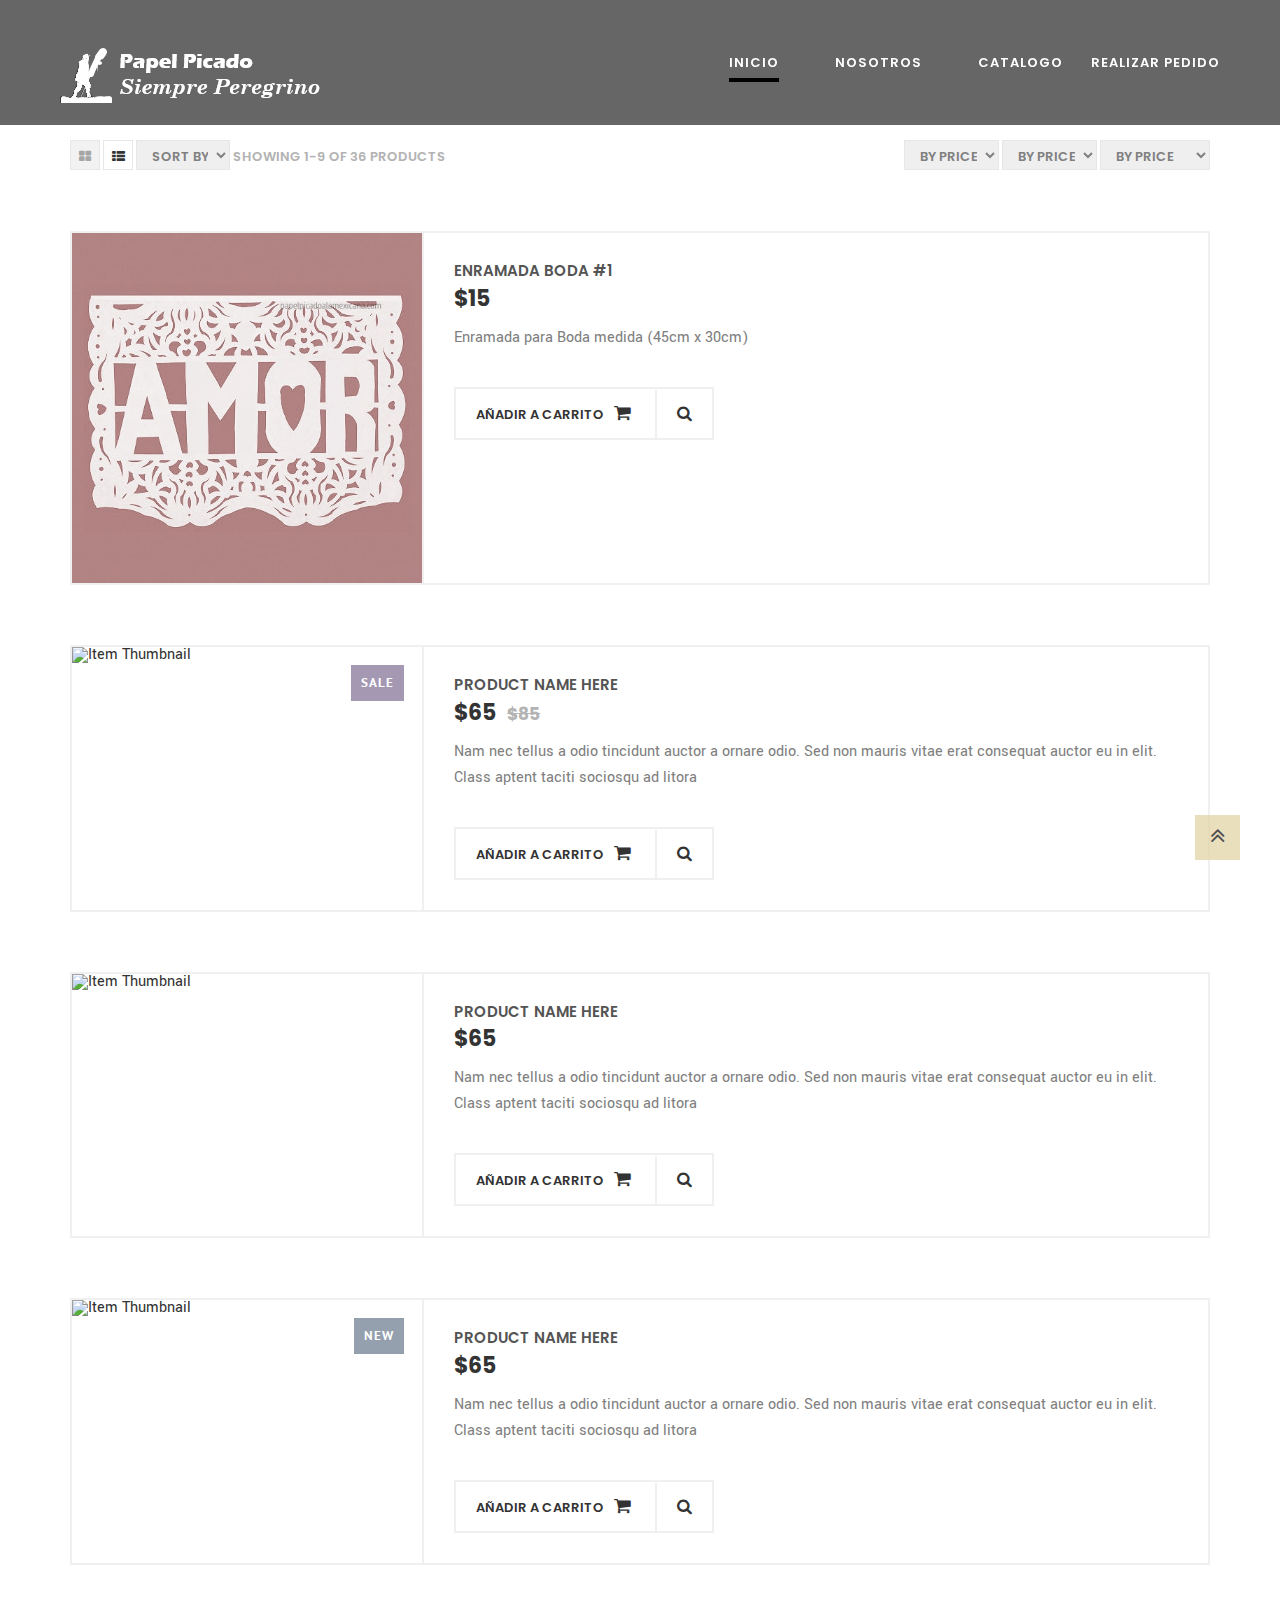
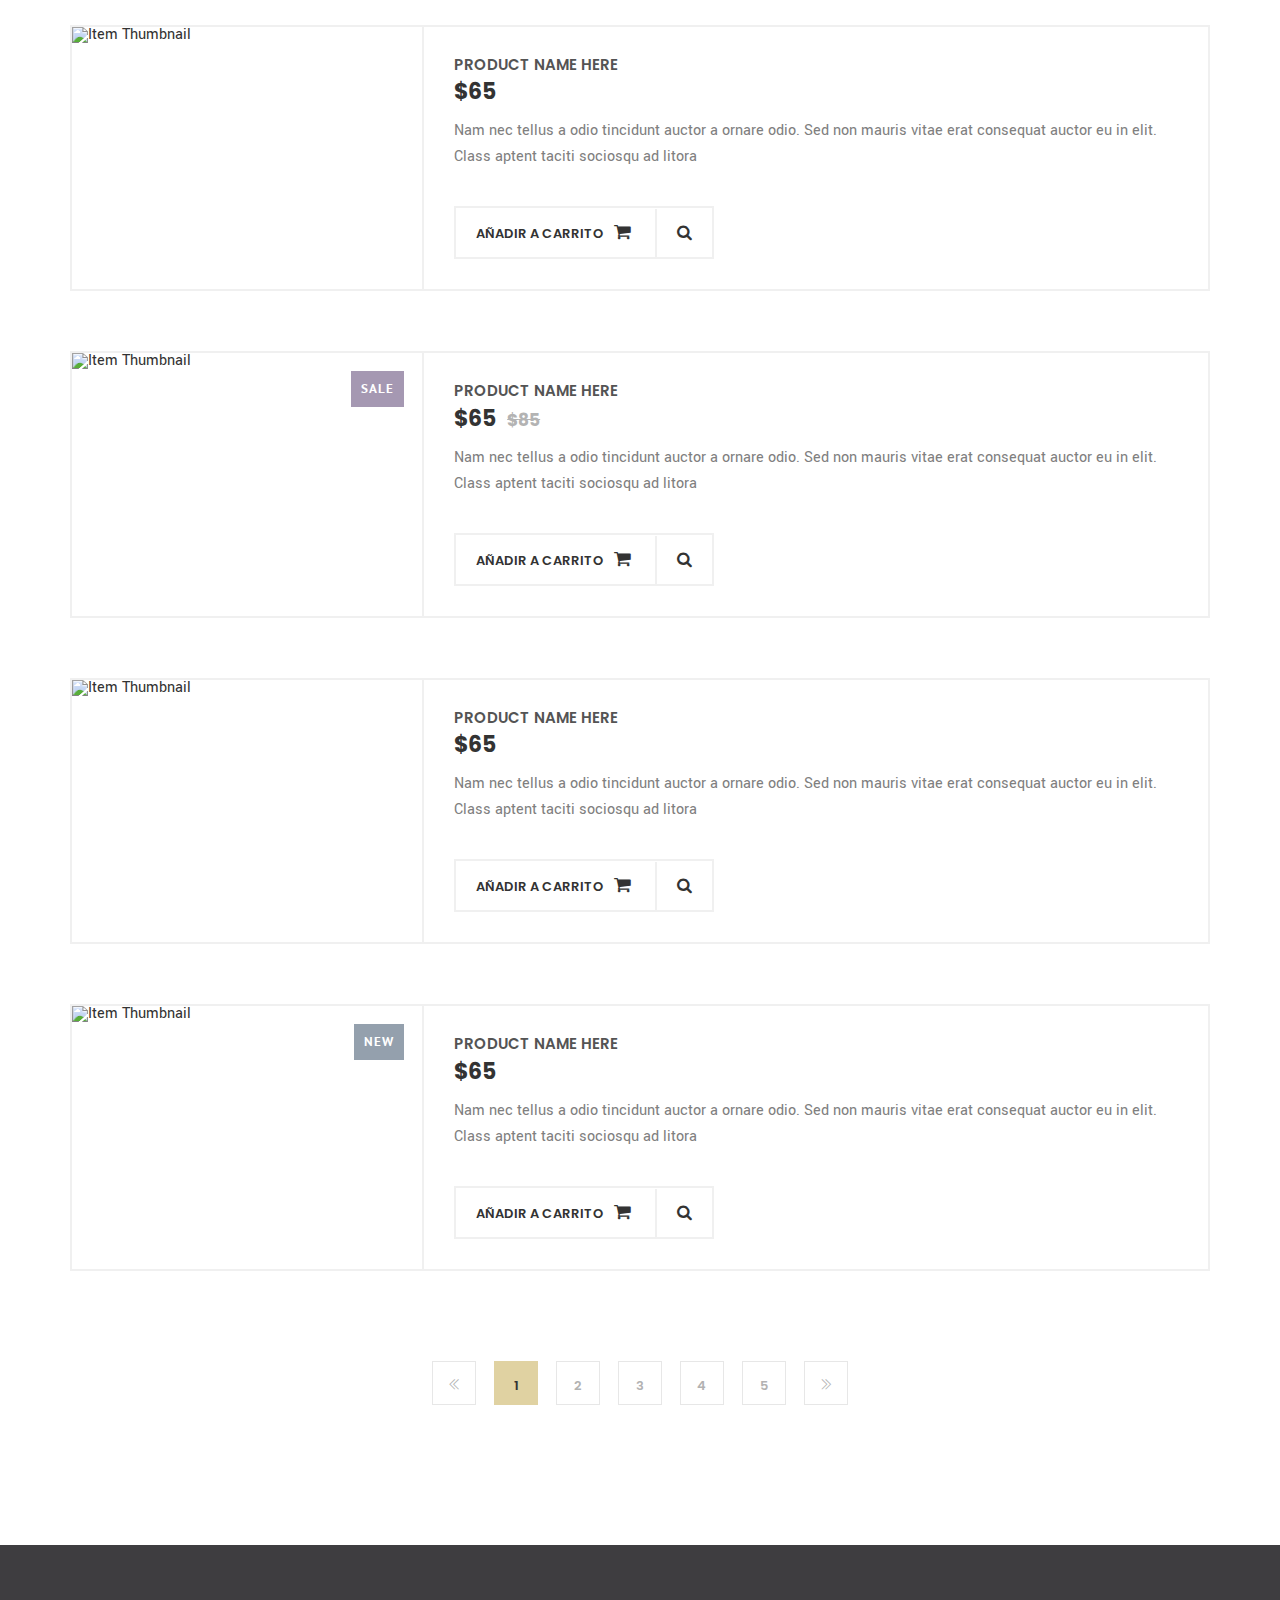
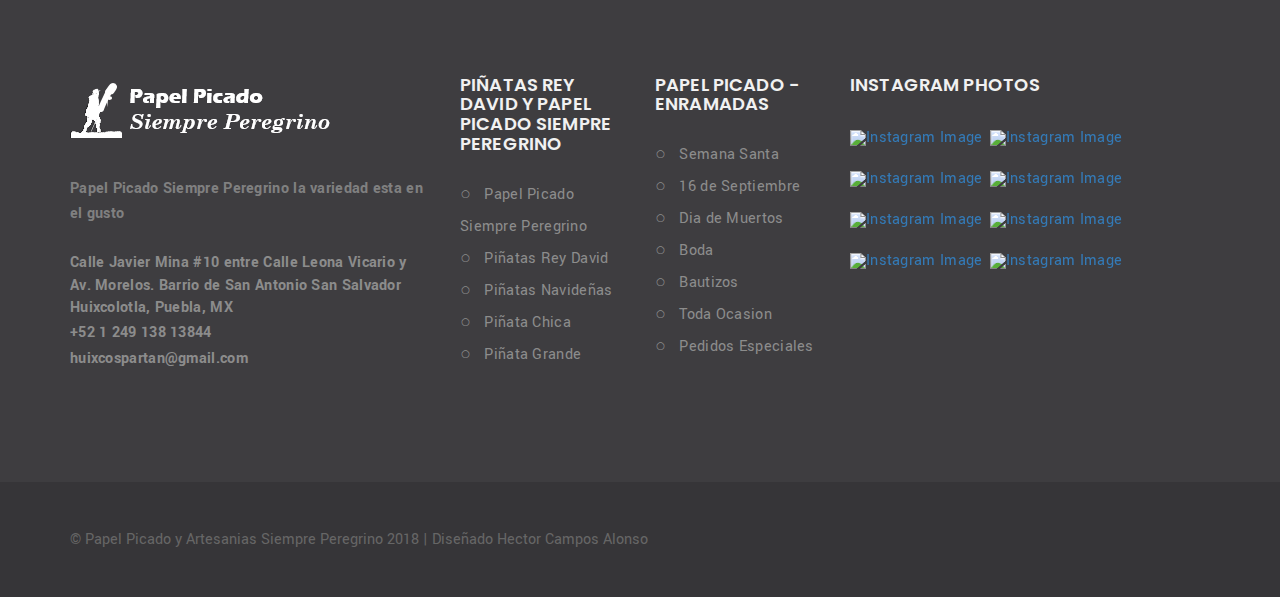
==== list.html @ db69a03a "Version 1.1" ====
<!doctype html>
<!--[if lt IE 7]>      <html class="no-js lt-ie9 lt-ie8 lt-ie7" lang=""> <![endif]-->
<!--[if IE 7]>         <html class="no-js lt-ie9 lt-ie8" lang=""> <![endif]-->
<!--[if IE 8]>         <html class="no-js lt-ie9" lang=""> <![endif]-->
<!--[if gt IE 8]>      <html class="no-js" lang=""> <!<![endif]-->
<head>
  <meta charset="utf-8">
  <meta name="viewport" content="width=device-width, initial-scale=1">
  <meta http-equiv="X-UA-Compatible" content="IE=edge,chrome=1" />
  <meta http-equiv="Content-Type" content="text/html; charset=utf-8"/>
  <meta name="format-detection" content="telephone=no">
  <title>Papel Picado y Artesanias - Siempre Peregrino</title>
  <meta name="keywords" content="Dedicados a elaborar papel picado de temporada y personalizados, tendidos, corredizos, banderas, Papel Picado Artesanal Mexicano, Especial para tus eventos, adornos de mexico, artesanias en papel picado, artesanias mexicanas, articulos decorativos mexicanos, banderas de papel picado, banners papel picado, boda mexicana papel picado, fabricantes de papel picado, fiestas mexicanas adornos, fiestas mexicanas docoracion, invitacion boda papel picado, invitaciones en papel picado, invitation papel picado, mexican decoration paper, papel cincelado en mexico, papel picado fiesta mexicana, papel picado halloween, papel picado, papel picado wedding, mexican wedding, fiesta mexicana banner, colors papel picado, fiesta bunting, colorful fiesta papel picado, papel picado banner for party, boda mexicana, boda mexicana papel picado, guirnalda de papel fino, picado banners, fiesta nupcial mexciana, papel picado tradicional, party banner papel picado, papel picado muertos, papel picado mexicano" />
  <meta name="geo.region" content="MX-PUE"/>
  <meta name="geo.placename" content="San Salvador Huixcolotla" />
  <meta name="geo.position" content="18.921744;-97.766929" />
  <meta name="ICBM" content="18.921744, -97.766929" />
  <link href="https://plus.google.com/112819896137273121757" rel="publisher"/>
  <meta name="viewport" content="width=device-width, initial-scale=1">
  <link rel="shortcut icon" href="images/Peregrino.ico" type="image/x-icon">

  <link rel="stylesheet" type="text/css" href="assets/css/font-awesome.min.css">
  <link rel="stylesheet" type="text/css" href="assets/css/themify-icons.css">
  <link rel="stylesheet" type="text/css" href="assets/css/et-line-icons.css">  

  <link rel="stylesheet" href="assets/css/bootstrap.min.css">
  <link rel="stylesheet" href="assets/css/slick.css">
  <link rel="stylesheet" href="assets/css/magnific-popup.css"> 
  <link rel="stylesheet" href="assets/css/style.css">
  <link rel="stylesheet" href="assets/css/themes.css">
  <link rel="stylesheet" href="assets/css/portfolio.css">
  <link rel="stylesheet" href="assets/css/shop.css">

  <!--[if lte IE 7]><script src="lte-ie7.js"></script><![endif]-->
  <!--[if lt IE 9]><script src="assets/js/vendor/html5-3.6-respond-1.4.2.min.js"></script><![endif]-->


</head>


<body>


  <header id="masthead" class="masthead header-03 navbar-fixed-top">

    <div class="navbar-header">
      <button type="button" class="navbar-toggle collapsed" data-toggle="collapse" data-target="#main-menu" aria-expanded="false">
        <i class="fa fa-bars"></i>
      </button>
      <a class="navbar-brand" href="./">
        <img src="images/logo.png" alt="Site Logo">
      </a>
    </div>

    <nav id="main-menu" class="menu collapse navbar-collapse pull-right">
      <ul class="nav navbar-nav">
        <li class="menu-item menu-item-has-children active">
          <a href="index.html">Inicio</a>
        </li>

        <li class="menu-item menu-item-has-children menu-item-has-mega-menu">
          <a href="about.html">Nosotros</a>
        </li>
        <li class="menu-item menu-item-has-children menu-item-has-mega-menu">
          <a href="list.html">Catalogo</a>
        </li>


        <li class="menu-item"><a href="pedidos.html">Realizar Pedido</a></li> 

      </ul>
    </nav>

  </header>


<section class="shop-contents">
    <div class="section-padding">
      <div class="container">
        <div class="row">
          <div class="product-filter">
            <div class="col-md-6">
              <div class="filter-view">
                <ul role="tablist">
                  <li class="grid-view" id="grid-top"><a href="#grid" role="tab" data-toggle="tab"><i class="fa fa-th-large"></i></a></li>
                  <li id="list-top" class="list-view active"><a href="#list" role="tab" data-toggle="tab"><i class="fa fa-th-list"></i></a></li>
                </ul>
              </div><!-- /.filter-view -->

              <div class="category-select">
                <select data-select-like-alignement="never" class="category drop-select">
                  <option value="">Sort by</option>
                  <option value="2">Name</option>
                  <option value="3">Size</option>
                  <option value="4">Color</option>
                  <option value="5">Brand</option>
                </select>
              </div><!-- /.category-select -->

              <span class="filter-text">Showing 1-9 of 36 Products</span>
            </div>

            <div class="col-md-6 text-right">
              <div class="show-item">
                <select id="by-price" data-select-like-alignement="never" class="by-price drop-select">
                  <option value="">By price</option>
                  <option value="2">50</option>
                  <option value="3">100</option>
                  <option value="4">150</option>
                  <option value="5">200</option>
                </select>

                <select id="by-size" data-select-like-alignement="never" class="by-size drop-select">
                  <option value="">By price</option>
                  <option value="2">SM</option>
                  <option value="3">M</option>
                  <option value="4">L</option>
                  <option value="5">XL</option>
                  <option value="6">XXL</option>
                </select>

                <select id="by-color" data-select-like-alignement="never" class="by-color drop-select">
                  <option value="">By price</option>
                  <option value="2">Black</option>
                  <option value="3">White</option>
                  <option value="4">Gray</option>
                  <option value="5">Lime Red</option>
                  <option value="6">Light Blue</option>
                  <option value="7">Yellow</option>
                </select>
              </div><!-- /.show-item -->
            </div><!-- /.col-md-6 -->
          </div><!-- /.product-filter -->
        </div>

        <div class="shop-products">
          <div class="tab-content">
            <div role="tabpanel" class="tab-pane fade text-center" id="grid">
              <div class="col-sm-3">
                <div class="item">
                  <div class="item-thumbnail">
                    <a class="fancybox" href="images/home08/featured/1.jpg">
                      <img src="images/home08/featured/1.jpg" alt="Item Thumbnail">
                    </a>
                  </div><!-- /.item-thumbnail -->

                  <div class="item-content">
                    <div class="buttons">
                      <button class="add-to-cart">Añadir a Carrito<i class="fa fa-shopping-cart"></i></button>
                    </div><!-- /.buttons -->
                    <h3 class="item-title"><a href="#">Product name here</a></h3><!-- /.item-title -->
                    <div class="item-price">
                      <span class="currency">$</span>
                      <span class="price">49.00</span>
                    </div><!-- /.item-price -->
                    <div class="rating">
                      <input type="hidden" class="rating-tooltip-manual" data-filled="fa fa-star" data-empty="fa fa-star-o" data-fractions="5"/>
                    </div><!-- /.rating -->

                  </div><!-- /.item-content -->
                </div><!-- /.item -->
              </div>

              <div class="col-sm-3">
                <div class="item">
                  <div class="item-thumbnail">
                    <a class="fancybox" href="images/home08/featured/2.jpg">
                      <img src="images/home08/featured/2.jpg" alt="Item Thumbnail">
                    </a>
                    <span class="ribbon sale">Sale</span>
                  </div><!-- /.item-thumbnail -->

                  <div class="item-content">
                    <div class="buttons">
                      <button class="add-to-cart">Añadir a Carrito<i class="fa fa-shopping-cart"></i></button>
                    </div><!-- /.buttons -->
                    <h3 class="item-title"><a href="#">Product name here</a></h3><!-- /.item-title -->
                    <div class="item-price">
                      <span class="currency">$</span>
                      <span class="price">49.00</span>
                    </div><!-- /.item-price -->
                    <div class="rating">
                      <input type="hidden" class="rating-tooltip-manual" data-filled="fa fa-star" data-empty="fa fa-star-o" data-fractions="5"/>
                    </div><!-- /.rating -->

                  </div><!-- /.item-content -->
                </div><!-- /.item -->
              </div>

              <div class="col-sm-3">
                <div class="item">
                  <div class="item-thumbnail">
                    <a class="fancybox" href="images/home08/featured/3.jpg">
                      <img src="images/home08/featured/3.jpg" alt="Item Thumbnail">
                    </a>
                  </div><!-- /.item-thumbnail -->

                  <div class="item-content">
                    <div class="buttons">
                      <button class="add-to-cart">Añadir a Carrito<i class="fa fa-shopping-cart"></i></button>
                    </div><!-- /.buttons -->
                    <h3 class="item-title"><a href="#">Product name here</a></h3><!-- /.item-title -->
                    <div class="item-price">
                      <span class="currency">$</span>
                      <span class="price">49.00</span>
                    </div><!-- /.item-price -->
                    <div class="rating">
                      <input type="hidden" class="rating-tooltip-manual" data-filled="fa fa-star" data-empty="fa fa-star-o" data-fractions="5"/>
                    </div><!-- /.rating -->

                  </div><!-- /.item-content -->
                </div><!-- /.item -->
              </div>

              <div class="col-sm-3">
                <div class="item">
                  <div class="item-thumbnail">
                    <a class="fancybox" href="images/home08/featured/4.jpg">
                      <img src="images/home08/featured/4.jpg" alt="Item Thumbnail">
                    </a>
                  </div><!-- /.item-thumbnail -->

                  <div class="item-content">
                    <div class="buttons">
                      <button class="add-to-cart">Añadir a Carrito<i class="fa fa-shopping-cart"></i></button>
                    </div><!-- /.buttons -->
                    <h3 class="item-title"><a href="#">Product name here</a></h3><!-- /.item-title -->
                    <div class="item-price">
                      <span class="currency">$</span>
                      <span class="price">49.00</span>
                    </div><!-- /.item-price -->
                    <div class="rating">
                      <input type="hidden" class="rating-tooltip-manual" data-filled="fa fa-star" data-empty="fa fa-star-o" data-fractions="5"/>
                    </div><!-- /.rating -->

                  </div><!-- /.item-content -->
                </div><!-- /.item -->
              </div>

              <div class="col-sm-3">
                <div class="item">
                  <div class="item-thumbnail">
                    <a class="fancybox" href="images/home08/featured/5.jpg">
                      <img src="images/home08/featured/5.jpg" alt="Item Thumbnail">
                    </a>
                  </div><!-- /.item-thumbnail -->

                  <div class="item-content">
                    <div class="buttons">
                      <button class="add-to-cart">Añadir a Carrito<i class="fa fa-shopping-cart"></i></button>
                    </div><!-- /.buttons -->
                    <h3 class="item-title"><a href="#">Product name here</a></h3><!-- /.item-title -->
                    <div class="item-price">
                      <span class="currency">$</span>
                      <span class="price">49.00</span>
                    </div><!-- /.item-price -->
                    <div class="rating">
                      <input type="hidden" class="rating-tooltip-manual" data-filled="fa fa-star" data-empty="fa fa-star-o" data-fractions="5"/>
                    </div><!-- /.rating -->

                  </div><!-- /.item-content -->
                </div><!-- /.item -->
              </div>

              <div class="col-sm-3">
                <div class="item">
                  <div class="item-thumbnail">
                    <a class="fancybox" href="images/home08/featured/6.jpg">
                      <img src="images/home08/featured/6.jpg" alt="Item Thumbnail">
                    </a>
                    <span class="ribbon new">New</span>
                  </div><!-- /.item-thumbnail -->

                  <div class="item-content">
                    <div class="buttons">
                      <button class="add-to-cart">Añadir a Carrito<i class="fa fa-shopping-cart"></i></button>
                    </div><!-- /.buttons -->
                    <h3 class="item-title"><a href="#">Product name here</a></h3><!-- /.item-title -->
                    <div class="item-price">
                      <span class="currency">$</span>
                      <span class="price">49.00</span>
                    </div><!-- /.item-price -->
                    <div class="rating">
                      <input type="hidden" class="rating-tooltip-manual" data-filled="fa fa-star" data-empty="fa fa-star-o" data-fractions="5"/>
                    </div><!-- /.rating -->

                  </div><!-- /.item-content -->
                </div><!-- /.item -->
              </div>

              <div class="col-sm-3">
                <div class="item">
                  <div class="item-thumbnail">
                    <a class="fancybox" href="images/home08/featured/7.jpg">
                      <img src="images/home08/featured/7.jpg" alt="Item Thumbnail">
                    </a>
                  </div><!-- /.item-thumbnail -->

                  <div class="item-content">
                    <div class="buttons">
                      <button class="add-to-cart">Añadir a Carrito<i class="fa fa-shopping-cart"></i></button>
                    </div><!-- /.buttons -->
                    <h3 class="item-title"><a href="#">Product name here</a></h3><!-- /.item-title -->
                    <div class="item-price">
                      <span class="currency">$</span>
                      <span class="price">49.00</span>
                    </div><!-- /.item-price -->
                    <div class="rating">
                      <input type="hidden" class="rating-tooltip-manual" data-filled="fa fa-star" data-empty="fa fa-star-o" data-fractions="5"/>
                    </div><!-- /.rating -->

                  </div><!-- /.item-content -->
                </div><!-- /.item -->
              </div>

              <div class="col-sm-3">
                <div class="item">
                  <div class="item-thumbnail">
                    <a class="fancybox" href="images/home08/featured/8.jpg">
                      <img src="images/home08/featured/8.jpg" alt="Item Thumbnail">
                    </a>
                    <span class="ribbon sale">Sale</span>
                  </div><!-- /.item-thumbnail -->

                  <div class="item-content">
                    <div class="buttons">
                      <button class="add-to-cart">Añadir a Carrito<i class="fa fa-shopping-cart"></i></button>
                    </div><!-- /.buttons -->
                    <h3 class="item-title"><a href="#">Product name here</a></h3><!-- /.item-title -->
                    <div class="item-price">
                      <span class="currency">$</span>
                      <span class="price">49.00</span>
                    </div><!-- /.item-price -->
                    <div class="rating">
                      <input type="hidden" class="rating-tooltip-manual" data-filled="fa fa-star" data-empty="fa fa-star-o" data-fractions="5"/>
                    </div><!-- /.rating -->

                  </div><!-- /.item-content -->
                </div><!-- /.item -->
              </div>

              <div class="col-sm-3">
                <div class="item">
                  <div class="item-thumbnail">
                    <a class="fancybox" href="images/home08/featured/9.jpg">
                      <img src="images/home08/featured/9.jpg" alt="Item Thumbnail">
                    </a>
                  </div><!-- /.item-thumbnail -->

                  <div class="item-content">
                    <div class="buttons">
                      <button class="add-to-cart">Añadir a Carrito<i class="fa fa-shopping-cart"></i></button>
                    </div><!-- /.buttons -->
                    <h3 class="item-title"><a href="#">Product name here</a></h3><!-- /.item-title -->
                    <div class="item-price">
                      <span class="currency">$</span>
                      <span class="price">49.00</span>
                    </div><!-- /.item-price -->
                    <div class="rating">
                      <input type="hidden" class="rating-tooltip-manual" data-filled="fa fa-star" data-empty="fa fa-star-o" data-fractions="5"/>
                    </div><!-- /.rating -->

                  </div><!-- /.item-content -->
                </div><!-- /.item -->
              </div>

              <div class="col-sm-3">
                <div class="item">
                  <div class="item-thumbnail">
                    <a class="fancybox" href="images/home08/featured/10.jpg">
                      <img src="images/home08/featured/10.jpg" alt="Item Thumbnail">
                    </a>
                  </div><!-- /.item-thumbnail -->

                  <div class="item-content">
                    <div class="buttons">
                      <button class="add-to-cart">Añadir a Carrito<i class="fa fa-shopping-cart"></i></button>
                    </div><!-- /.buttons -->
                    <h3 class="item-title"><a href="#">Product name here</a></h3><!-- /.item-title -->
                    <div class="item-price">
                      <span class="currency">$</span>
                      <span class="price">49.00</span>
                    </div><!-- /.item-price -->
                    <div class="rating">
                      <input type="hidden" class="rating-tooltip-manual" data-filled="fa fa-star" data-empty="fa fa-star-o" data-fractions="5"/>
                    </div><!-- /.rating -->

                  </div><!-- /.item-content -->
                </div><!-- /.item -->
              </div>

              <div class="col-sm-3">
                <div class="item">
                  <div class="item-thumbnail">
                    <a class="fancybox" href="images/home08/featured/11.jpg">
                      <img src="images/home08/featured/11.jpg" alt="Item Thumbnail">
                    </a>
                  </div><!-- /.item-thumbnail -->

                  <div class="item-content">
                    <div class="buttons">
                      <button class="add-to-cart">Añadir a Carrito<i class="fa fa-shopping-cart"></i></button>
                    </div><!-- /.buttons -->
                    <h3 class="item-title"><a href="#">Product name here</a></h3><!-- /.item-title -->
                    <div class="item-price">
                      <span class="currency">$</span>
                      <span class="price">49.00</span>
                    </div><!-- /.item-price -->
                    <div class="rating">
                      <input type="hidden" class="rating-tooltip-manual" data-filled="fa fa-star" data-empty="fa fa-star-o" data-fractions="5"/>
                    </div><!-- /.rating -->

                  </div><!-- /.item-content -->
                </div><!-- /.item -->
              </div>

              <div class="col-sm-3">
                <div class="item">
                  <div class="item-thumbnail">
                    <a class="fancybox" href="images/home08/featured/3.jpg">
                      <img src="images/home08/featured/3.jpg" alt="Item Thumbnail">
                    </a>
                    <span class="ribbon new">New</span>
                  </div><!-- /.item-thumbnail -->

                  <div class="item-content">
                    <div class="buttons">
                      <button class="add-to-cart">Añadir a Carrito<i class="fa fa-shopping-cart"></i></button>
                    </div><!-- /.buttons -->
                    <h3 class="item-title"><a href="#">Product name here</a></h3><!-- /.item-title -->
                    <div class="item-price">
                      <span class="currency">$</span>
                      <span class="price">49.00</span>
                    </div><!-- /.item-price -->
                    <div class="rating">
                      <input type="hidden" class="rating-tooltip-manual" data-filled="fa fa-star" data-empty="fa fa-star-o" data-fractions="5"/>
                    </div><!-- /.rating -->

                  </div><!-- /.item-content -->
                </div><!-- /.item -->
              </div>

            </div><!-- /.tab-pane -->

            <div role="tabpanel" class="tab-pane fade active in text-left" id="list">
              <div class="item media">
                <div class="item-thumbnail media-left">
                  <img src="images/boda.jpg" alt="Item Thumbnail">
                </div><!-- /.item-image -->

                <div class="item-content media-body">
                  <h3 class="item-title"><a href="producto.html">Enramada Boda #1</a></h3><!-- /.item-title -->

                  <div class="item-price">
                    <div class="current-price"><span class="currency">$</span><span class="price">15</span></div><!-- /.current-price -->
                  </div><!-- /.item-price -->

                  <p class="description">
                    Enramada para Boda medida (45cm x 30cm)
                  </p><!-- /.description -->

                  <div class="item-bottom">
                    <div class="buttons">
                      <button class="add-to-cart">Añadir a Carrito<i class="fa fa-shopping-cart"></i></button>
                      <a class="fancybox" href="images/boda.jpg"><i class="fa fa-search"></i></a>
                    </div><!-- /.buttons -->

                    

                  </div><!-- /.item-bottom -->
                </div><!-- /.item-details -->
              </div><!-- /.item -->

              <div class="item media">
                <div class="item-thumbnail media-left">
                  <img src="images/home08/featured/2.jpg" alt="Item Thumbnail">
                  <span class="ribbon sale">Sale</span>
                </div><!-- /.item-image -->

                <div class="item-content media-body">
                  <h3 class="item-title"><a href="#">Product Name Here</a></h3><!-- /.item-title -->

                  <div class="item-price">
                    <div class="current-price"><span class="currency">$</span><span class="price">65</span></div><!-- /.current-price -->
                    <div class="previous-price"><span class="currency">$</span><span class="price">85</span></div><!-- /.previous-price -->
                  </div><!-- /.item-price -->

                  <p class="description">
                    Nam nec tellus a odio tincidunt auctor a ornare odio. Sed non  mauris vitae erat consequat auctor eu in elit. Class aptent taciti sociosqu ad litora 
                  </p><!-- /.description -->

                  <div class="item-bottom">
                    <div class="buttons">
                      <button class="add-to-cart">Añadir a Carrito<i class="fa fa-shopping-cart"></i></button>
                      <a class="fancybox" href="images/home08/featured/2.jpg"><i class="fa fa-search"></i></a>
                    </div><!-- /.buttons -->

                    

                  </div><!-- /.item-bottom -->
                </div><!-- /.item-content -->
              </div><!-- /.item -->

              <div class="item media">
                <div class="item-thumbnail media-left">
                  <img src="images/home08/featured/3.jpg" alt="Item Thumbnail">
                </div><!-- /.item-image -->

                <div class="item-content media-body">
                  <h3 class="item-title"><a href="#">Product Name Here</a></h3><!-- /.item-title -->

                  <div class="item-price">
                    <div class="current-price"><span class="currency">$</span><span class="price">65</span></div><!-- /.current-price -->
                  </div><!-- /.item-price -->

                  <p class="description">
                    Nam nec tellus a odio tincidunt auctor a ornare odio. Sed non  mauris vitae erat consequat auctor eu in elit. Class aptent taciti sociosqu ad litora 
                  </p><!-- /.description -->

                  <div class="item-bottom">
                    <div class="buttons">
                      <button class="add-to-cart">Añadir a Carrito<i class="fa fa-shopping-cart"></i></button>
                      <a class="fancybox" href="images/home08/featured/3.jpg"><i class="fa fa-search"></i></a>
                    </div><!-- /.buttons -->

                    

                  </div><!-- /.item-bottom -->
                </div><!-- /.item-content -->
              </div><!-- /.item -->

              <div class="item media">
                <div class="item-thumbnail media-left">
                  <img src="images/home08/featured/4.jpg" alt="Item Thumbnail">
                  <span class="ribbon new">new</span>
                </div><!-- /.item-image -->

                <div class="item-content media-body">
                  <h3 class="item-title"><a href="#">Product Name Here</a></h3><!-- /.item-title -->

                  <div class="item-price">
                    <div class="current-price"><span class="currency">$</span><span class="price">65</span></div><!-- /.current-price -->
                  </div><!-- /.item-price -->

                  <p class="description">
                    Nam nec tellus a odio tincidunt auctor a ornare odio. Sed non  mauris vitae erat consequat auctor eu in elit. Class aptent taciti sociosqu ad litora 
                  </p><!-- /.description -->

                  <div class="item-bottom">
                    <div class="buttons">
                      <button class="add-to-cart">Añadir a Carrito<i class="fa fa-shopping-cart"></i></button>
                      <a class="fancybox" href="images/home08/featured/4.jpg"><i class="fa fa-search"></i></a>
                    </div><!-- /.buttons -->

                    

                  </div><!-- /.item-bottom -->
                </div><!-- /.item-content -->
              </div><!-- /.item -->

              <div class="item media">
                <div class="item-thumbnail media-left">
                  <img src="images/home08/featured/5.jpg" alt="Item Thumbnail">
                </div><!-- /.item-image -->

                <div class="item-content media-body">
                  <h3 class="item-title"><a href="#">Product Name Here</a></h3><!-- /.item-title -->

                  <div class="item-price">
                    <div class="current-price"><span class="currency">$</span><span class="price">65</span></div><!-- /.current-price -->
                  </div><!-- /.item-price -->

                  <p class="description">
                    Nam nec tellus a odio tincidunt auctor a ornare odio. Sed non  mauris vitae erat consequat auctor eu in elit. Class aptent taciti sociosqu ad litora 
                  </p><!-- /.description -->

                  <div class="item-bottom">
                    <div class="buttons">
                      <button class="add-to-cart">Añadir a Carrito<i class="fa fa-shopping-cart"></i></button>
                      <a class="fancybox" href="images/home08/featured/5.jpg"><i class="fa fa-search"></i></a>
                    </div><!-- /.buttons -->

                    

                  </div><!-- /.item-bottom -->
                </div><!-- /.item-content -->
              </div><!-- /.item -->

              <div class="item media">
                <div class="item-thumbnail media-left">
                  <img src="images/home08/featured/6.jpg" alt="Item Thumbnail">
                  <span class="ribbon sale">Sale</span>
                </div><!-- /.item-image -->

                <div class="item-content media-body">
                  <h3 class="item-title"><a href="#">Product Name Here</a></h3><!-- /.item-title -->

                  <div class="item-price">
                    <div class="current-price"><span class="currency">$</span><span class="price">65</span></div><!-- /.current-price -->
                    <div class="previous-price"><span class="currency">$</span><span class="price">85</span></div><!-- /.previous-price -->
                  </div><!-- /.item-price -->

                  <p class="description">
                    Nam nec tellus a odio tincidunt auctor a ornare odio. Sed non  mauris vitae erat consequat auctor eu in elit. Class aptent taciti sociosqu ad litora 
                  </p><!-- /.description -->

                  <div class="item-bottom">
                    <div class="buttons">
                      <button class="add-to-cart">Añadir a Carrito<i class="fa fa-shopping-cart"></i></button>
                      <a class="fancybox" href="images/home08/featured/6.jpg"><i class="fa fa-search"></i></a>
                    </div><!-- /.buttons -->

                    

                  </div><!-- /.item-bottom -->
                </div><!-- /.item-content -->
              </div><!-- /.item -->

              <div class="item media">
                <div class="item-thumbnail media-left">
                  <img src="images/home08/featured/7.jpg" alt="Item Thumbnail">
                </div><!-- /.item-image -->

                <div class="item-content media-body">
                  <h3 class="item-title"><a href="#">Product Name Here</a></h3><!-- /.item-title -->

                  <div class="item-price">
                    <div class="current-price"><span class="currency">$</span><span class="price">65</span></div><!-- /.current-price -->
                  </div><!-- /.item-price -->

                  <p class="description">
                    Nam nec tellus a odio tincidunt auctor a ornare odio. Sed non  mauris vitae erat consequat auctor eu in elit. Class aptent taciti sociosqu ad litora 
                  </p><!-- /.description -->

                  <div class="item-bottom">
                    <div class="buttons">
                      <button class="add-to-cart">Añadir a Carrito<i class="fa fa-shopping-cart"></i></button>
                      <a class="fancybox" href="images/home08/featured/7.jpg"><i class="fa fa-search"></i></a>
                    </div><!-- /.buttons -->

                    

                  </div><!-- /.item-bottom -->
                </div><!-- /.item-content -->
              </div><!-- /.item -->

              <div class="item media">
                <div class="item-thumbnail media-left">
                  <img src="images/home08/featured/8.jpg" alt="Item Thumbnail">
                  <span class="ribbon new">new</span>
                </div><!-- /.item-image -->

                <div class="item-content media-body">
                  <h3 class="item-title"><a href="#">Product Name Here</a></h3><!-- /.item-title -->

                  <div class="item-price">
                    <div class="current-price"><span class="currency">$</span><span class="price">65</span></div><!-- /.current-price -->
                  </div><!-- /.item-price -->

                  <p class="description">
                    Nam nec tellus a odio tincidunt auctor a ornare odio. Sed non  mauris vitae erat consequat auctor eu in elit. Class aptent taciti sociosqu ad litora 
                  </p><!-- /.description -->

                  <div class="item-bottom">
                    <div class="buttons">
                      <button class="add-to-cart">Añadir a Carrito<i class="fa fa-shopping-cart"></i></button>
                      <a class="fancybox" href="images/home08/featured/8.jpg"><i class="fa fa-search"></i></a>
                    </div><!-- /.buttons -->

                    

                  </div><!-- /.item-bottom -->
                </div><!-- /.item-content -->
              </div><!-- /.item -->

            </div><!-- /.tab-pane -->
          </div><!-- /.tab-content -->
        </div><!-- /.shop-products -->

        <div class="pagination pagination-02 text-center">
          <a href="#" class="prev"><i class="ti-angle-double-left"></i></a>
          <a href="#" class="active">1</a>
          <a href="#">2</a>
          <a href="#">3</a>
          <a href="#">4</a>
          <a href="#">5</a>
          <a href="#" class="next"><i class="ti-angle-double-right"></i></a>
        </div><!-- /.pagination -->

      </div><!-- /.container -->
    </div><!-- /.section-padding -->
  </section><!-- /.shop-contents -->






  

  <footer class="site-footer">
    <div class="footer-top">
      <div class="section-padding">
        <div class="container">
          <div class="row">

            <div class="col-md-4 col-sm-6">
              <div class="widget widget_about_us">
                <a class="footer-logo" href="#"><img src="images/logo.png" alt="Logo"></a>
                <div class="widget-details">
                  <p class="description">
                   Papel Picado Siempre Peregrino la variedad esta en el gusto
                  </p> 
                  <address>
                    Calle Javier Mina #10 entre Calle Leona Vicario y Av. Morelos. Barrio de San Antonio San Salvador Huixcolotla, Puebla, MX
                  </address>
                  <span>+52 1 249 138 13844</span>
                  <span><a href="#">huixcospartan@gmail.com</a></span>
                </div> 
              </div> 
            </div>

            <div class="col-md-2 col-sm-6">
              <div class="widget widget_useful_links">
                <h4 class="widget-title">Piñatas Rey David y Papel Picado Siempre Peregrino</h4>
                <div class="widget-details">
                  <span><i class="ti-control-record"></i><a href="#">Papel Picado Siempre Peregrino</a></span>
                  <span><i class="ti-control-record"></i><a href="#">Piñatas Rey David</a></span>
                  <span><i class="ti-control-record"></i><a href="#">Piñatas Navideñas</a></span>
                  <span><i class="ti-control-record"></i><a href="#">Piñata Chica</a></span>
                  <span><i class="ti-control-record"></i><a href="#">Piñata Grande</a></span>
                </div>
              </div>
            </div>

            <div class="col-md-2 col-sm-6">
              <div class="widget widget_shop_links">
                <h4 class="widget-title">Papel Picado - Enramadas</h4>
                <div class="widget-details">
                  <span><i class="ti-control-record"></i><a href="#">Semana Santa</a></span>
                  <span><i class="ti-control-record"></i><a href="#">16 de Septiembre</a></span>
                  <span><i class="ti-control-record"></i><a href="#">Dia de Muertos</a></span>
                  <span><i class="ti-control-record"></i><a href="#">Boda</a></span>
                  <span><i class="ti-control-record"></i><a href="#">Bautizos</a></span>
                  <span><i class="ti-control-record"></i><a href="#">Toda Ocasion</a></span>
                  <span><i class="ti-control-record"></i><a href="#">Pedidos Especiales</a></span>                  
                </div>
              </div>
            </div>

            <div class="col-md-4 col-sm-6">
              <div class="widget widget_instagram_feed">
                <h4 class="widget-title">Instagram Photos</h4>
                <div class="widget-details">
                  <a href="#"><img src="images/instagram/1.png" alt="Instagram Image"></a>
                  <a href="#"><img src="images/instagram/2.png" alt="Instagram Image"></a>
                  <a href="#"><img src="images/instagram/3.png" alt="Instagram Image"></a>
                  <a href="#"><img src="images/instagram/4.png" alt="Instagram Image"></a>
                  <a href="#"><img src="images/instagram/5.png" alt="Instagram Image"></a>
                  <a href="#"><img src="images/instagram/6.png" alt="Instagram Image"></a>
                  <a href="#"><img src="images/instagram/7.png" alt="Instagram Image"></a>
                  <a href="#"><img src="images/instagram/8.png" alt="Instagram Image"></a>
                </div>
              </div>
            </div>

          </div>
        </div>
      </div>
    </div>

    <div class="footer-bottom">
      <div class="container">
        <div class="row">
          <div class="col-sm-7 text-left">
            <div class="copyright">
              © <a href="#">Papel Picado y Artesanias Siempre Peregrino</a> 2018 | Diseñado Hector Campos Alonso</a>
            </div>
          </div>
        </div>
      </div>
    </div>
  </footer>




  <div id="scroll-to-top" class="scroll-to-top">
    <i class="fa fa-angle-double-up"></i>    
  </div>


  <script src="assets/js/plugins.js"></script>
  <script src="assets/js/main.js"></script>
  <script src="assets/js/bootstrap-rating.min.js"></script>



</body>
</html>
---- assets/css/themify-icons.css ----
@font-face {
	font-family: 'themify';
	src:url('../fonts/themify.eot?-fvbane');
	src:url('../fonts/themify.eot?#iefix-fvbane') format('embedded-opentype'),
		url('../fonts/themify.woff?-fvbane') format('woff'),
		url('../fonts/themify.ttf?-fvbane') format('truetype'),
		url('../fonts/themify.svg?-fvbane#themify') format('svg');
	font-weight: normal;
	font-style: normal;
}

[class^="ti-"], [class*=" ti-"] {
	font-family: 'themify';
	speak: none;
	font-style: normal;
	font-weight: normal;
	font-variant: normal;
	text-transform: none;
	line-height: 1;

	/* Better Font Rendering =========== */
	-webkit-font-smoothing: antialiased;
	-moz-osx-font-smoothing: grayscale;
}

.ti-wand:before {
	content: "\e600";
}
.ti-volume:before {
	content: "\e601";
}
.ti-user:before {
	content: "\e602";
}
.ti-unlock:before {
	content: "\e603";
}
.ti-unlink:before {
	content: "\e604";
}
.ti-trash:before {
	content: "\e605";
}
.ti-thought:before {
	content: "\e606";
}
.ti-target:before {
	content: "\e607";
}
.ti-tag:before {
	content: "\e608";
}
.ti-tablet:before {
	content: "\e609";
}
.ti-star:before {
	content: "\e60a";
}
.ti-spray:before {
	content: "\e60b";
}
.ti-signal:before {
	content: "\e60c";
}
.ti-shopping-cart:before {
	content: "\e60d";
}
.ti-shopping-cart-full:before {
	content: "\e60e";
}
.ti-settings:before {
	content: "\e60f";
}
.ti-search:before {
	content: "\e610";
}
.ti-zoom-in:before {
	content: "\e611";
}
.ti-zoom-out:before {
	content: "\e612";
}
.ti-cut:before {
	content: "\e613";
}
.ti-ruler:before {
	content: "\e614";
}
.ti-ruler-pencil:before {
	content: "\e615";
}
.ti-ruler-alt:before {
	content: "\e616";
}
.ti-bookmark:before {
	content: "\e617";
}
.ti-bookmark-alt:before {
	content: "\e618";
}
.ti-reload:before {
	content: "\e619";
}
.ti-plus:before {
	content: "\e61a";
}
.ti-pin:before {
	content: "\e61b";
}
.ti-pencil:before {
	content: "\e61c";
}
.ti-pencil-alt:before {
	content: "\e61d";
}
.ti-paint-roller:before {
	content: "\e61e";
}
.ti-paint-bucket:before {
	content: "\e61f";
}
.ti-na:before {
	content: "\e620";
}
.ti-mobile:before {
	content: "\e621";
}
.ti-minus:before {
	content: "\e622";
}
.ti-medall:before {
	content: "\e623";
}
.ti-medall-alt:before {
	content: "\e624";
}
.ti-marker:before {
	content: "\e625";
}
.ti-marker-alt:before {
	content: "\e626";
}
.ti-arrow-up:before {
	content: "\e627";
}
.ti-arrow-right:before {
	content: "\e628";
}
.ti-arrow-left:before {
	content: "\e629";
}
.ti-arrow-down:before {
	content: "\e62a";
}
.ti-lock:before {
	content: "\e62b";
}
.ti-location-arrow:before {
	content: "\e62c";
}
.ti-link:before {
	content: "\e62d";
}
.ti-layout:before {
	content: "\e62e";
}
.ti-layers:before {
	content: "\e62f";
}
.ti-layers-alt:before {
	content: "\e630";
}
.ti-key:before {
	content: "\e631";
}
.ti-import:before {
	content: "\e632";
}
.ti-image:before {
	content: "\e633";
}
.ti-heart:before {
	content: "\e634";
}
.ti-heart-broken:before {
	content: "\e635";
}
.ti-hand-stop:before {
	content: "\e636";
}
.ti-hand-open:before {
	content: "\e637";
}
.ti-hand-drag:before {
	content: "\e638";
}
.ti-folder:before {
	content: "\e639";
}
.ti-flag:before {
	content: "\e63a";
}
.ti-flag-alt:before {
	content: "\e63b";
}
.ti-flag-alt-2:before {
	content: "\e63c";
}
.ti-eye:before {
	content: "\e63d";
}
.ti-export:before {
	content: "\e63e";
}
.ti-exchange-vertical:before {
	content: "\e63f";
}
.ti-desktop:before {
	content: "\e640";
}
.ti-cup:before {
	content: "\e641";
}
.ti-crown:before {
	content: "\e642";
}
.ti-comments:before {
	content: "\e643";
}
.ti-comment:before {
	content: "\e644";
}
.ti-comment-alt:before {
	content: "\e645";
}
.ti-close:before {
	content: "\e646";
}
.ti-clip:before {
	content: "\e647";
}
.ti-angle-up:before {
	content: "\e648";
}
.ti-angle-right:before {
	content: "\e649";
}
.ti-angle-left:before {
	content: "\e64a";
}
.ti-angle-down:before {
	content: "\e64b";
}
.ti-check:before {
	content: "\e64c";
}
.ti-check-box:before {
	content: "\e64d";
}
.ti-camera:before {
	content: "\e64e";
}
.ti-announcement:before {
	content: "\e64f";
}
.ti-brush:before {
	content: "\e650";
}
.ti-briefcase:before {
	content: "\e651";
}
.ti-bolt:before {
	content: "\e652";
}
.ti-bolt-alt:before {
	content: "\e653";
}
.ti-blackboard:before {
	content: "\e654";
}
.ti-bag:before {
	content: "\e655";
}
.ti-move:before {
	content: "\e656";
}
.ti-arrows-vertical:before {
	content: "\e657";
}
.ti-arrows-horizontal:before {
	content: "\e658";
}
.ti-fullscreen:before {
	content: "\e659";
}
.ti-arrow-top-right:before {
	content: "\e65a";
}
.ti-arrow-top-left:before {
	content: "\e65b";
}
.ti-arrow-circle-up:before {
	content: "\e65c";
}
.ti-arrow-circle-right:before {
	content: "\e65d";
}
.ti-arrow-circle-left:before {
	content: "\e65e";
}
.ti-arrow-circle-down:before {
	content: "\e65f";
}
.ti-angle-double-up:before {
	content: "\e660";
}
.ti-angle-double-right:before {
	content: "\e661";
}
.ti-angle-double-left:before {
	content: "\e662";
}
.ti-angle-double-down:before {
	content: "\e663";
}
.ti-zip:before {
	content: "\e664";
}
.ti-world:before {
	content: "\e665";
}
.ti-wheelchair:before {
	content: "\e666";
}
.ti-view-list:before {
	content: "\e667";
}
.ti-view-list-alt:before {
	content: "\e668";
}
.ti-view-grid:before {
	content: "\e669";
}
.ti-uppercase:before {
	content: "\e66a";
}
.ti-upload:before {
	content: "\e66b";
}
.ti-underline:before {
	content: "\e66c";
}
.ti-truck:before {
	content: "\e66d";
}
.ti-timer:before {
	content: "\e66e";
}
.ti-ticket:before {
	content: "\e66f";
}
.ti-thumb-up:before {
	content: "\e670";
}
.ti-thumb-down:before {
	content: "\e671";
}
.ti-text:before {
	content: "\e672";
}
.ti-stats-up:before {
	content: "\e673";
}
.ti-stats-down:before {
	content: "\e674";
}
.ti-split-v:before {
	content: "\e675";
}
.ti-split-h:before {
	content: "\e676";
}
.ti-smallcap:before {
	content: "\e677";
}
.ti-shine:before {
	content: "\e678";
}
.ti-shift-right:before {
	content: "\e679";
}
.ti-shift-left:before {
	content: "\e67a";
}
.ti-shield:before {
	content: "\e67b";
}
.ti-notepad:before {
	content: "\e67c";
}
.ti-server:before {
	content: "\e67d";
}
.ti-quote-right:before {
	content: "\e67e";
}
.ti-quote-left:before {
	content: "\e67f";
}
.ti-pulse:before {
	content: "\e680";
}
.ti-printer:before {
	content: "\e681";
}
.ti-power-off:before {
	content: "\e682";
}
.ti-plug:before {
	content: "\e683";
}
.ti-pie-chart:before {
	content: "\e684";
}
.ti-paragraph:before {
	content: "\e685";
}
.ti-panel:before {
	content: "\e686";
}
.ti-package:before {
	content: "\e687";
}
.ti-music:before {
	content: "\e688";
}
.ti-music-alt:before {
	content: "\e689";
}
.ti-mouse:before {
	content: "\e68a";
}
.ti-mouse-alt:before {
	content: "\e68b";
}
.ti-money:before {
	content: "\e68c";
}
.ti-microphone:before {
	content: "\e68d";
}
.ti-menu:before {
	content: "\e68e";
}
.ti-menu-alt:before {
	content: "\e68f";
}
.ti-map:before {
	content: "\e690";
}
.ti-map-alt:before {
	content: "\e691";
}
.ti-loop:before {
	content: "\e692";
}
.ti-location-pin:before {
	content: "\e693";
}
.ti-list:before {
	content: "\e694";
}
.ti-light-bulb:before {
	content: "\e695";
}
.ti-Italic:before {
	content: "\e696";
}
.ti-info:before {
	content: "\e697";
}
.ti-infinite:before {
	content: "\e698";
}
.ti-id-badge:before {
	content: "\e699";
}
.ti-hummer:before {
	content: "\e69a";
}
.ti-home:before {
	content: "\e69b";
}
.ti-help:before {
	content: "\e69c";
}
.ti-headphone:before {
	content: "\e69d";
}
.ti-harddrives:before {
	content: "\e69e";
}
.ti-harddrive:before {
	content: "\e69f";
}
.ti-gift:before {
	content: "\e6a0";
}
.ti-game:before {
	content: "\e6a1";
}
.ti-filter:before {
	content: "\e6a2";
}
.ti-files:before {
	content: "\e6a3";
}
.ti-file:before {
	content: "\e6a4";
}
.ti-eraser:before {
	content: "\e6a5";
}
.ti-envelope:before {
	content: "\e6a6";
}
.ti-download:before {
	content: "\e6a7";
}
.ti-direction:before {
	content: "\e6a8";
}
.ti-direction-alt:before {
	content: "\e6a9";
}
.ti-dashboard:before {
	content: "\e6aa";
}
.ti-control-stop:before {
	content: "\e6ab";
}
.ti-control-shuffle:before {
	content: "\e6ac";
}
.ti-control-play:before {
	content: "\e6ad";
}
.ti-control-pause:before {
	content: "\e6ae";
}
.ti-control-forward:before {
	content: "\e6af";
}
.ti-control-backward:before {
	content: "\e6b0";
}
.ti-cloud:before {
	content: "\e6b1";
}
.ti-cloud-up:before {
	content: "\e6b2";
}
.ti-cloud-down:before {
	content: "\e6b3";
}
.ti-clipboard:before {
	content: "\e6b4";
}
.ti-car:before {
	content: "\e6b5";
}
.ti-calendar:before {
	content: "\e6b6";
}
.ti-book:before {
	content: "\e6b7";
}
.ti-bell:before {
	content: "\e6b8";
}
.ti-basketball:before {
	content: "\e6b9";
}
.ti-bar-chart:before {
	content: "\e6ba";
}
.ti-bar-chart-alt:before {
	content: "\e6bb";
}
.ti-back-right:before {
	content: "\e6bc";
}
.ti-back-left:before {
	content: "\e6bd";
}
.ti-arrows-corner:before {
	content: "\e6be";
}
.ti-archive:before {
	content: "\e6bf";
}
.ti-anchor:before {
	content: "\e6c0";
}
.ti-align-right:before {
	content: "\e6c1";
}
.ti-align-left:before {
	content: "\e6c2";
}
.ti-align-justify:before {
	content: "\e6c3";
}
.ti-align-center:before {
	content: "\e6c4";
}
.ti-alert:before {
	content: "\e6c5";
}
.ti-alarm-clock:before {
	content: "\e6c6";
}
.ti-agenda:before {
	content: "\e6c7";
}
.ti-write:before {
	content: "\e6c8";
}
.ti-window:before {
	content: "\e6c9";
}
.ti-widgetized:before {
	content: "\e6ca";
}
.ti-widget:before {
	content: "\e6cb";
}
.ti-widget-alt:before {
	content: "\e6cc";
}
.ti-wallet:before {
	content: "\e6cd";
}
.ti-video-clapper:before {
	content: "\e6ce";
}
.ti-video-camera:before {
	content: "\e6cf";
}
.ti-vector:before {
	content: "\e6d0";
}
.ti-themify-logo:before {
	content: "\e6d1";
}
.ti-themify-favicon:before {
	content: "\e6d2";
}
.ti-themify-favicon-alt:before {
	content: "\e6d3";
}
.ti-support:before {
	content: "\e6d4";
}
.ti-stamp:before {
	content: "\e6d5";
}
.ti-split-v-alt:before {
	content: "\e6d6";
}
.ti-slice:before {
	content: "\e6d7";
}
.ti-shortcode:before {
	content: "\e6d8";
}
.ti-shift-right-alt:before {
	content: "\e6d9";
}
.ti-shift-left-alt:before {
	content: "\e6da";
}
.ti-ruler-alt-2:before {
	content: "\e6db";
}
.ti-receipt:before {
	content: "\e6dc";
}
.ti-pin2:before {
	content: "\e6dd";
}
.ti-pin-alt:before {
	content: "\e6de";
}
.ti-pencil-alt2:before {
	content: "\e6df";
}
.ti-palette:before {
	content: "\e6e0";
}
.ti-more:before {
	content: "\e6e1";
}
.ti-more-alt:before {
	content: "\e6e2";
}
.ti-microphone-alt:before {
	content: "\e6e3";
}
.ti-magnet:before {
	content: "\e6e4";
}
.ti-line-double:before {
	content: "\e6e5";
}
.ti-line-dotted:before {
	content: "\e6e6";
}
.ti-line-dashed:before {
	content: "\e6e7";
}
.ti-layout-width-full:before {
	content: "\e6e8";
}
.ti-layout-width-default:before {
	content: "\e6e9";
}
.ti-layout-width-default-alt:before {
	content: "\e6ea";
}
.ti-layout-tab:before {
	content: "\e6eb";
}
.ti-layout-tab-window:before {
	content: "\e6ec";
}
.ti-layout-tab-v:before {
	content: "\e6ed";
}
.ti-layout-tab-min:before {
	content: "\e6ee";
}
.ti-layout-slider:before {
	content: "\e6ef";
}
.ti-layout-slider-alt:before {
	content: "\e6f0";
}
.ti-layout-sidebar-right:before {
	content: "\e6f1";
}
.ti-layout-sidebar-none:before {
	content: "\e6f2";
}
.ti-layout-sidebar-left:before {
	content: "\e6f3";
}
.ti-layout-placeholder:before {
	content: "\e6f4";
}
.ti-layout-menu:before {
	content: "\e6f5";
}
.ti-layout-menu-v:before {
	content: "\e6f6";
}
.ti-layout-menu-separated:before {
	content: "\e6f7";
}
.ti-layout-menu-full:before {
	content: "\e6f8";
}
.ti-layout-media-right-alt:before {
	content: "\e6f9";
}
.ti-layout-media-right:before {
	content: "\e6fa";
}
.ti-layout-media-overlay:before {
	content: "\e6fb";
}
.ti-layout-media-overlay-alt:before {
	content: "\e6fc";
}
.ti-layout-media-overlay-alt-2:before {
	content: "\e6fd";
}
.ti-layout-media-left-alt:before {
	content: "\e6fe";
}
.ti-layout-media-left:before {
	content: "\e6ff";
}
.ti-layout-media-center-alt:before {
	content: "\e700";
}
.ti-layout-media-center:before {
	content: "\e701";
}
.ti-layout-list-thumb:before {
	content: "\e702";
}
.ti-layout-list-thumb-alt:before {
	content: "\e703";
}
.ti-layout-list-post:before {
	content: "\e704";
}
.ti-layout-list-large-image:before {
	content: "\e705";
}
.ti-layout-line-solid:before {
	content: "\e706";
}
.ti-layout-grid4:before {
	content: "\e707";
}
.ti-layout-grid3:before {
	content: "\e708";
}
.ti-layout-grid2:before {
	content: "\e709";
}
.ti-layout-grid2-thumb:before {
	content: "\e70a";
}
.ti-layout-cta-right:before {
	content: "\e70b";
}
.ti-layout-cta-left:before {
	content: "\e70c";
}
.ti-layout-cta-center:before {
	content: "\e70d";
}
.ti-layout-cta-btn-right:before {
	content: "\e70e";
}
.ti-layout-cta-btn-left:before {
	content: "\e70f";
}
.ti-layout-column4:before {
	content: "\e710";
}
.ti-layout-column3:before {
	content: "\e711";
}
.ti-layout-column2:before {
	content: "\e712";
}
.ti-layout-accordion-separated:before {
	content: "\e713";
}
.ti-layout-accordion-merged:before {
	content: "\e714";
}
.ti-layout-accordion-list:before {
	content: "\e715";
}
.ti-ink-pen:before {
	content: "\e716";
}
.ti-info-alt:before {
	content: "\e717";
}
.ti-help-alt:before {
	content: "\e718";
}
.ti-headphone-alt:before {
	content: "\e719";
}
.ti-hand-point-up:before {
	content: "\e71a";
}
.ti-hand-point-right:before {
	content: "\e71b";
}
.ti-hand-point-left:before {
	content: "\e71c";
}
.ti-hand-point-down:before {
	content: "\e71d";
}
.ti-gallery:before {
	content: "\e71e";
}
.ti-face-smile:before {
	content: "\e71f";
}
.ti-face-sad:before {
	content: "\e720";
}
.ti-credit-card:before {
	content: "\e721";
}
.ti-control-skip-forward:before {
	content: "\e722";
}
.ti-control-skip-backward:before {
	content: "\e723";
}
.ti-control-record:before {
	content: "\e724";
}
.ti-control-eject:before {
	content: "\e725";
}
.ti-comments-smiley:before {
	content: "\e726";
}
.ti-brush-alt:before {
	content: "\e727";
}
.ti-youtube:before {
	content: "\e728";
}
.ti-vimeo:before {
	content: "\e729";
}
.ti-twitter:before {
	content: "\e72a";
}
.ti-time:before {
	content: "\e72b";
}
.ti-tumblr:before {
	content: "\e72c";
}
.ti-skype:before {
	content: "\e72d";
}
.ti-share:before {
	content: "\e72e";
}
.ti-share-alt:before {
	content: "\e72f";
}
.ti-rocket:before {
	content: "\e730";
}
.ti-pinterest:before {
	content: "\e731";
}
.ti-new-window:before {
	content: "\e732";
}
.ti-microsoft:before {
	content: "\e733";
}
.ti-list-ol:before {
	content: "\e734";
}
.ti-linkedin:before {
	content: "\e735";
}
.ti-layout-sidebar-2:before {
	content: "\e736";
}
.ti-layout-grid4-alt:before {
	content: "\e737";
}
.ti-layout-grid3-alt:before {
	content: "\e738";
}
.ti-layout-grid2-alt:before {
	content: "\e739";
}
.ti-layout-column4-alt:before {
	content: "\e73a";
}
.ti-layout-column3-alt:before {
	content: "\e73b";
}
.ti-layout-column2-alt:before {
	content: "\e73c";
}
.ti-instagram:before {
	content: "\e73d";
}
.ti-google:before {
	content: "\e73e";
}
.ti-github:before {
	content: "\e73f";
}
.ti-flickr:before {
	content: "\e740";
}
.ti-facebook:before {
	content: "\e741";
}
.ti-dropbox:before {
	content: "\e742";
}
.ti-dribbble:before {
	content: "\e743";
}
.ti-apple:before {
	content: "\e744";
}
.ti-android:before {
	content: "\e745";
}
.ti-save:before {
	content: "\e746";
}
.ti-save-alt:before {
	content: "\e747";
}
.ti-yahoo:before {
	content: "\e748";
}
.ti-wordpress:before {
	content: "\e749";
}
.ti-vimeo-alt:before {
	content: "\e74a";
}
.ti-twitter-alt:before {
	content: "\e74b";
}
.ti-tumblr-alt:before {
	content: "\e74c";
}
.ti-trello:before {
	content: "\e74d";
}
.ti-stack-overflow:before {
	content: "\e74e";
}
.ti-soundcloud:before {
	content: "\e74f";
}
.ti-sharethis:before {
	content: "\e750";
}
.ti-sharethis-alt:before {
	content: "\e751";
}
.ti-reddit:before {
	content: "\e752";
}
.ti-pinterest-alt:before {
	content: "\e753";
}
.ti-microsoft-alt:before {
	content: "\e754";
}
.ti-linux:before {
	content: "\e755";
}
.ti-jsfiddle:before {
	content: "\e756";
}
.ti-joomla:before {
	content: "\e757";
}
.ti-html5:before {
	content: "\e758";
}
.ti-flickr-alt:before {
	content: "\e759";
}
.ti-email:before {
	content: "\e75a";
}
.ti-drupal:before {
	content: "\e75b";
}
.ti-dropbox-alt:before {
	content: "\e75c";
}
.ti-css3:before {
	content: "\e75d";
}
.ti-rss:before {
	content: "\e75e";
}
.ti-rss-alt:before {
	content: "\e75f";
}
---- assets/css/et-line-icons.css ----
@font-face {
	font-family: 'et-line';
	src:url('../fonts/et-line.eot');
	src:url('../fonts/et-line.eot?#iefix') format('embedded-opentype'),
		url('../fonts/et-line.woff') format('woff'),
		url('../fonts/et-line.ttf') format('truetype'),
		url('../fonts/et-line.svg#et-line') format('svg');
	font-weight: normal;
	font-style: normal;
}

/* Use the following CSS code if you want to use data attributes for inserting your icons */
[data-icon]:before {
	font-family: 'et-line';
	content: attr(data-icon);
	speak: none;
	font-weight: normal;
	font-variant: normal;
	text-transform: none;
	line-height: 1;
	-webkit-font-smoothing: antialiased;
	-moz-osx-font-smoothing: grayscale;
	display:inline-block;
}

/* Use the following CSS code if you want to have a class per icon */
/*
Instead of a list of all class selectors,
you can use the generic selector below, but it's slower:
[class*="icon-"] {
*/
.icon-mobile, .icon-laptop, .icon-desktop, .icon-tablet, .icon-phone, .icon-document, .icon-documents, .icon-search, .icon-clipboard, .icon-newspaper, .icon-notebook, .icon-book-open, .icon-browser, .icon-calendar, .icon-presentation, .icon-picture, .icon-pictures, .icon-video, .icon-camera, .icon-printer, .icon-toolbox, .icon-briefcase, .icon-wallet, .icon-gift, .icon-bargraph, .icon-grid, .icon-expand, .icon-focus, .icon-edit, .icon-adjustments, .icon-ribbon, .icon-hourglass, .icon-lock, .icon-megaphone, .icon-shield, .icon-trophy, .icon-flag, .icon-map, .icon-puzzle, .icon-basket, .icon-envelope, .icon-streetsign, .icon-telescope, .icon-gears, .icon-key, .icon-paperclip, .icon-attachment, .icon-pricetags, .icon-lightbulb, .icon-layers, .icon-pencil, .icon-tools, .icon-tools-2, .icon-scissors, .icon-paintbrush, .icon-magnifying-glass, .icon-circle-compass, .icon-linegraph, .icon-mic, .icon-strategy, .icon-beaker, .icon-caution, .icon-recycle, .icon-anchor, .icon-profile-male, .icon-profile-female, .icon-bike, .icon-wine, .icon-hotairballoon, .icon-globe, .icon-genius, .icon-map-pin, .icon-dial, .icon-chat, .icon-heart, .icon-cloud, .icon-upload, .icon-download, .icon-target, .icon-hazardous, .icon-piechart, .icon-speedometer, .icon-global, .icon-compass, .icon-lifesaver, .icon-clock, .icon-aperture, .icon-quote, .icon-scope, .icon-alarmclock, .icon-refresh, .icon-happy, .icon-sad, .icon-facebook, .icon-twitter, .icon-googleplus, .icon-rss, .icon-tumblr, .icon-linkedin, .icon-dribbble {
	font-family: 'et-line';
	speak: none;
	font-style: normal;
	font-weight: normal;
	font-variant: normal;
	text-transform: none;
	line-height: 1;
	-webkit-font-smoothing: antialiased;
	-moz-osx-font-smoothing: grayscale;
	display:inline-block;
}
.icon-mobile:before {
	content: "\e000";
}
.icon-laptop:before {
	content: "\e001";
}
.icon-desktop:before {
	content: "\e002";
}
.icon-tablet:before {
	content: "\e003";
}
.icon-phone:before {
	content: "\e004";
}
.icon-document:before {
	content: "\e005";
}
.icon-documents:before {
	content: "\e006";
}
.icon-search:before {
	content: "\e007";
}
.icon-clipboard:before {
	content: "\e008";
}
.icon-newspaper:before {
	content: "\e009";
}
.icon-notebook:before {
	content: "\e00a";
}
.icon-book-open:before {
	content: "\e00b";
}
.icon-browser:before {
	content: "\e00c";
}
.icon-calendar:before {
	content: "\e00d";
}
.icon-presentation:before {
	content: "\e00e";
}
.icon-picture:before {
	content: "\e00f";
}
.icon-pictures:before {
	content: "\e010";
}
.icon-video:before {
	content: "\e011";
}
.icon-camera:before {
	content: "\e012";
}
.icon-printer:before {
	content: "\e013";
}
.icon-toolbox:before {
	content: "\e014";
}
.icon-briefcase:before {
	content: "\e015";
}
.icon-wallet:before {
	content: "\e016";
}
.icon-gift:before {
	content: "\e017";
}
.icon-bargraph:before {
	content: "\e018";
}
.icon-grid:before {
	content: "\e019";
}
.icon-expand:before {
	content: "\e01a";
}
.icon-focus:before {
	content: "\e01b";
}
.icon-edit:before {
	content: "\e01c";
}
.icon-adjustments:before {
	content: "\e01d";
}
.icon-ribbon:before {
	content: "\e01e";
}
.icon-hourglass:before {
	content: "\e01f";
}
.icon-lock:before {
	content: "\e020";
}
.icon-megaphone:before {
	content: "\e021";
}
.icon-shield:before {
	content: "\e022";
}
.icon-trophy:before {
	content: "\e023";
}
.icon-flag:before {
	content: "\e024";
}
.icon-map:before {
	content: "\e025";
}
.icon-puzzle:before {
	content: "\e026";
}
.icon-basket:before {
	content: "\e027";
}
.icon-envelope:before {
	content: "\e028";
}
.icon-streetsign:before {
	content: "\e029";
}
.icon-telescope:before {
	content: "\e02a";
}
.icon-gears:before {
	content: "\e02b";
}
.icon-key:before {
	content: "\e02c";
}
.icon-paperclip:before {
	content: "\e02d";
}
.icon-attachment:before {
	content: "\e02e";
}
.icon-pricetags:before {
	content: "\e02f";
}
.icon-lightbulb:before {
	content: "\e030";
}
.icon-layers:before {
	content: "\e031";
}
.icon-pencil:before {
	content: "\e032";
}
.icon-tools:before {
	content: "\e033";
}
.icon-tools-2:before {
	content: "\e034";
}
.icon-scissors:before {
	content: "\e035";
}
.icon-paintbrush:before {
	content: "\e036";
}
.icon-magnifying-glass:before {
	content: "\e037";
}
.icon-circle-compass:before {
	content: "\e038";
}
.icon-linegraph:before {
	content: "\e039";
}
.icon-mic:before {
	content: "\e03a";
}
.icon-strategy:before {
	content: "\e03b";
}
.icon-beaker:before {
	content: "\e03c";
}
.icon-caution:before {
	content: "\e03d";
}
.icon-recycle:before {
	content: "\e03e";
}
.icon-anchor:before {
	content: "\e03f";
}
.icon-profile-male:before {
	content: "\e040";
}
.icon-profile-female:before {
	content: "\e041";
}
.icon-bike:before {
	content: "\e042";
}
.icon-wine:before {
	content: "\e043";
}
.icon-hotairballoon:before {
	content: "\e044";
}
.icon-globe:before {
	content: "\e045";
}
.icon-genius:before {
	content: "\e046";
}
.icon-map-pin:before {
	content: "\e047";
}
.icon-dial:before {
	content: "\e048";
}
.icon-chat:before {
	content: "\e049";
}
.icon-heart:before {
	content: "\e04a";
}
.icon-cloud:before {
	content: "\e04b";
}
.icon-upload:before {
	content: "\e04c";
}
.icon-download:before {
	content: "\e04d";
}
.icon-target:before {
	content: "\e04e";
}
.icon-hazardous:before {
	content: "\e04f";
}
.icon-piechart:before {
	content: "\e050";
}
.icon-speedometer:before {
	content: "\e051";
}
.icon-global:before {
	content: "\e052";
}
.icon-compass:before {
	content: "\e053";
}
.icon-lifesaver:before {
	content: "\e054";
}
.icon-clock:before {
	content: "\e055";
}
.icon-aperture:before {
	content: "\e056";
}
.icon-quote:before {
	content: "\e057";
}
.icon-scope:before {
	content: "\e058";
}
.icon-alarmclock:before {
	content: "\e059";
}
.icon-refresh:before {
	content: "\e05a";
}
.icon-happy:before {
	content: "\e05b";
}
.icon-sad:before {
	content: "\e05c";
}
.icon-facebook:before {
	content: "\e05d";
}
.icon-twitter:before {
	content: "\e05e";
}
.icon-googleplus:before {
	content: "\e05f";
}
.icon-rss:before {
	content: "\e060";
}
.icon-tumblr:before {
	content: "\e061";
}
.icon-linkedin:before {
	content: "\e062";
}
.icon-dribbble:before {
	content: "\e063";
}
---- assets/css/style.css ----
/* Shopaholic - e-Commerce HTML5 Template by Jewel Theme
* ---------------------------------------------------------------------- 
* Theme Name: Shopaholic - e-Commerce HTML5 Template
* Theme URI: https://jeweltheme.com/
* Author: Jewel Theme
* Author URI: https://jeweltheme.com/
* Description: Shopaholic - e-Commerce HTML5 Template
* Version: 1.0.0
* License: GNU General Public License v2 or later
* License URI: http://www.gnu.org/licenses/gpl-2.0.html
* Tags: html, template, shopaholic, e-Commerce, jeweltheme
* ----------------------------------------------------------------------*/


/* Import Google Font
------------------------------------------------------------------------*/ 

@import url(https://fonts.googleapis.com/css?family=Yantramanav:300,400,500,700);
@import url(https://fonts.googleapis.com/css?family=Arizonia);
@import url(https://fonts.googleapis.com/css?family=Poppins:300,400,500,600,700);
@import url(https://fonts.googleapis.com/css?family=PT+Sans+Caption:400,700);


/* Default Style / Reset
------------------------------------------------------------------------*/ 

html,
body {
	font-family: 'Yantramanav', 'Arizonia', 'Poppins', 'sans-serif';
	font-size: 16px;
	line-height: 1;
	overflow-x: hidden;

	-webkit-font-smoothing: antialiased;
	-moz-font-smoothing: antialiased;

	text-rendering: optimizeLegibility !important;

	-ms-text-size-adjust: 100%;
	-webkit-text-size-adjust: 100%;

	-webkit-overflow-scrolling: touch;
	-moz-overflow-scrolling: touch;
	-ms-overflow-scrolling: touch;
	-o-overflow-scrolling: touch;
	overflow-scrolling: touch;
}

article,
aside,
details, 
figcaption,
figure,
footer,
header,
main, 
menu,
nav,
section,
summary { 
	display: block;
}
section {
	clear: both;
}

audio,
canvas,
progress,
video {
	display: inline-block;
}

audio:not([controls]) {
	display: none;
	height: 0;
}

progress {
	vertical-align: baseline;
}

template, 
[hidden] {
	display: none;
}

p {
	margin: 0;
}

a {
	background-color: transparent; 
	-webkit-text-decoration-skip: objects; 

	-webkit-transition: all .25s ease;
	-moz-transition: all .25s ease;
	-ms-transition: all .25s ease;
	-o-transition: all .25s ease;
	transition: all .25s ease;
}

a:active,
a:hover,
a:focus {
	color: #e0d2a2;
	outline-width: 0;
	text-decoration: none !important;
}

a.btn {
	border: none;
	border-radius: 0;
	padding: 0;
}

abbr[title] {
	border-bottom: none; 
	text-decoration: underline; 
	text-decoration: underline dotted; 
}

b,
strong {
	font-weight: inherit;
	font-weight: bolder;
}

dfn {
	font-style: italic;
}

h1 {
	color: #333;
	font-family: 'Arizonia';
	font-size: 55px;
	margin: 0;
}
h2,
h3,
h4,
h5,
h6 {
	color: #333;
	font-family: 'Poppins';
	font-weight: 700;
	margin: 0;
	padding: 0;

	-webkit-transition: all .25s ease;
	-moz-transition: all .25s ease;
	-ms-transition: all .25s ease;
	-o-transition: all .25s ease;
	transition: all .25s ease;
}
h2 {
	font-size: 22px;
	color: #EEE;
}

h3 {
	font-size: 18px;
}
h4 {
	font-size: 16px;
}
h5 {
	font-size: 14px;
}
h6 {
	font-size: 12px;
}
mark {
	background-color: #ff0;
	color: #000;
}

small {
	font-size: 80%;
}

sub,
sup {
	font-size: 75%;
	line-height: 0;
	position: relative;
	vertical-align: baseline;
}

sub {
	bottom: -0.25em;
}

sup {
	top: -0.5em;
}

img {
	border-style: none;
	max-width: 100%;
}

svg:not(:root) {
	overflow: hidden;
}

code,
kbd,
pre,
samp {
	font-family: monospace, monospace; 
	font-size: 1em; 
}

figure {
	margin: 1em 40px;
}

hr {
	box-sizing: content-box; 
	height: 0; 
	overflow: visible; 
}

button,
input,
select,
textarea {
	-webkit-border-radius: 0;
	-moz-border-radius: 0;
	-ms-border-radius: 0;
	-o-border-radius: 0;
	border-radius: 0;
	
	box-shadow: none !important;
	font-family: 'Yantramanav';
	font-size: 16px; 
	margin: 0; 

	-webkit-transition: all .25s ease;
	-moz-transition: all .25s ease;
	-ms-transition: all .25s ease;
	-o-transition: all .25s ease;
	transition: all .25s ease;
}

optgroup {
	font-weight: bold;
}

button,
input { 
	overflow: visible;
}

button,
select {
	text-transform: none;
}
button:focus,
input:focus,
textarea:focus {
	border: none;
	outline: 0 !important;
	outline-offset: 0 !important;
}

button,
html [type="button"], 
[type="reset"],
[type="submit"] {
	-webkit-appearance: button; 
}

button::-moz-focus-inner,
[type="button"]::-moz-focus-inner,
[type="reset"]::-moz-focus-inner,
[type="submit"]::-moz-focus-inner {
	border-style: none;
	padding: 0;
}

button:-moz-focusring,
[type="button"]:-moz-focusring,
[type="reset"]:-moz-focusring,
[type="submit"]:-moz-focusring {
	outline: 1px dotted ButtonText;
}

legend {
	box-sizing: border-box; 
	color: inherit;
	display: table;
	max-width: 100%; 
	padding: 0; 
	white-space: normal; 
}

textarea {
	overflow: auto;
}
button:focus {
	border: none;
	outline: 0;
}

[type="checkbox"],
[type="radio"] {
	box-sizing: border-box;
	padding: 0; 
}


[type="number"]::-webkit-inner-spin-button,
[type="number"]::-webkit-outer-spin-button {
	height: auto;
}


[type="search"] {
	-webkit-appearance: textfield; 
	outline-offset: -2px; 
}


[type="search"]::-webkit-search-cancel-button,
[type="search"]::-webkit-search-decoration {
	-webkit-appearance: none;
}


::-webkit-input-placeholder {
	color: #b2b2b2;
	opacity: 0.54;
	font-size: 15px;
	font-weight: 600;
	text-transform: uppercase;
}

::-webkit-file-upload-button {
	-webkit-appearance: button; 
	font: #b2b2b2; 
	font-size: 15px;
	font-weight: 600;
	text-transform: uppercase;
}
select {
	-webkit-appearance: none;
	-moz-appearance: none;
	text-indent: 1px;
	text-overflow: '';
}

iframe,
audio,
video {
	border: none !important;
	box-shadow: none !important;
	width: 100%;
}
#masthead{
	background: rgba(0,0,0,0.6);
}
#masthead a{
	color: #FFF;	
}
#masthead a:hover{
	font-size: 1.2em;
	text-shadow: 1px 1px #EEE;
}
section .section-padding .banner-content h2{
	text-shadow: 5px 1px #333;
}
---- assets/css/themes.css ----
@import url(header.css);

/* 1 -------- Global Styles For Template -------- */

p,
.description {
	color: #808080;
	font-family: 'Yantramanav';
	font-size: 16px;
	line-height: 23px;
}
.btn {
	background: #e0d2a2;
	color: #333;
	font-family: 'Poppins';
	font-size: 13px;
	font-weight: 700;
	letter-spacing: 0.5px;
	line-height: 53px;
	max-height: 50px;
	width: 165px;
	text-transform: uppercase;
}
.btn:hover {
	background: #333;
	color: #e0d2a2;
}
.section-padding {
	padding: 200px 0;
}
.section-top {
	margin-bottom: 110px;
}
.section-title {
	color: #333;
	display: inline-block;
	font-size: 22px;
	padding: 5px 0;
	position: relative;
	text-transform: uppercase;
}
.section-top {
	display: inline-block;
	position: relative;
}
.section-top:before,
.section-top:after {
	left: -30px;
	right: initial;

	-webkit-transform: rotate(-15deg);
	-moz-transform: rotate(-15deg);
	-ms-transform: rotate(-15deg);
	-o-transform: rotate(-15deg);
	transform: rotate(-15deg);	
}
.section-top:after {
	left: -33px;
}
.section-top:before,
.section-top:after,
.section-title:before,
.section-title:after,
.title:after,
.title:before,
.sidebar .widget-title:before,
.sidebar .widget-title:after {
	content: '';
	background: #545454;
	width: 1px;
	height: 100%;
	top: -2px;
	right: -30px;
	position: absolute;

	-webkit-transform: rotate(15deg);
	-moz-transform: rotate(15deg);
	-ms-transform: rotate(15deg);
	-o-transform: rotate(15deg);
	transform: rotate(15deg);
}
.section-title:after,
.title:after,
.sidebar .widget-title:after {
	right: -33px;
}
.section-title span:before,
.section-title span:after,
.title span:after,
.sidebar .widget-title span:before {
	content: '';
	background: #545454;
	height: 1px;
	width: 50px;
	top: 45%;
	position: absolute;
}
.section-title span:before {
	left: -88px;
}
.section-title span:after,
.title span:after,
.sidebar .widget-title span:before {
	right: -88px;
}
.title {
	display: inline-block;
	font-size: 18px;
	position: relative;
	text-transform: uppercase;
}
.section-description {
	clear: both;
	color: #808080;
	font-size: 17px;
	font-weight: 700;
	letter-spacing: 0.2px;
	line-height: 25px;
	max-width: 730px;
	margin: -88px auto 0 auto;
}
.section-details {
	padding-top: 95px;
}
.sub-title {
	color: #545454;
	font-size: 18px;
	font-weight: 600;
	line-height: 27px;
	margin-top: -5px;
	text-transform: uppercase;
}
.ribbon {
	color: #fff;
	font-family: 'PT Sans Caption';
	font-size: 12px;
	font-weight: 700;
	letter-spacing: 1px;
	padding: 13px;
	position: absolute;
	top: 0;
	left: 0;
	text-transform: uppercase;
}
.ribbon.sale {
	background: #a598b2;
}
.ribbon.new {
	background: #94a0ad;
}
.ribbon.hot {
	background: #D4AEAE;
}
.sidebar .widget-title:before,
.sidebar .widget-title:after {
	top: 0;
}
.overlay {
	background: rgba(0, 0, 0, 0.3);
}

/* 1.1 -------- Page Name Section Styles -------- */

.page-name-sec {
	background: #eeedf1;
}
.page-name-sec .section-padding {
	padding: 80px 0;
}
.page-title {
	font-size: 18px;
	margin-bottom: 10px;
	text-transform: uppercase;
}
.breadcrumb {
	background: transparent;
	color: #a6a6a6;
	font-family: 'Yantramanav';
	font-size: 15px;
	margin: 0;
	padding: 0;
	text-transform: uppercase;
}
.page-name-sec p {
	margin: 0 !important;
	padding: 0;
}
.breadcrumb a {
	color: #a6a6a6;
}
.breadcrumb ol {
	margin: 0;
	padding: 0;
}
.breadcrumb li.active {
	color: #333;
}


/* 1.2 -------- Banner Styles -------- */

.banner {
	height: 100vh;
	position: relative;
}
.banner .top-title {
	font-family: 'Arizonia';
	font-size: 33px;
	text-transform: capitalize;
}
.banner .main-title {
	font-size: 45px;
	font-weight: 700;
	padding: 13px 0 8px;
	text-transform: uppercase;
}
.banner .sub-title {
	font-size: 33px;
	font-weight: 700;
	letter-spacing: 1px;
	text-transform: uppercase;
}
.banner .description {
	font-family: 'Yantramanav';
	font-size: 18px;
	font-weight: 500;
	max-width: 600px;
	margin: 25px auto 0;
	text-align: center;
}
.banner .btn {
	height: 65px;
	width: 200px;
	line-height: 70px;
	margin-top: 43px;
	max-height: initial;
}

/* 1.3 --------- Item Related Styles --------- */

.item {
	position: relative;
}
.item-title {
	color: #545454;
	font-family: 'Poppins';
	font-size: 15px;
	font-weight: 600;
	padding-bottom: 15px;
	text-transform: uppercase;
}
.item-title a {
	color: #545454;
}
.item-title a:hover {
	color: #e0d2a2;
}
.item-inner {
	position: absolute;
	bottom: -3px;
	left: -50px;

	-webkit-transition: all .25s ease;
	-moz-transition: all .25s ease;
	-ms-transition: all .25s ease;
	-o-transition: all .25s ease;
	transition: all .25s ease;		
}
.item-top:hover .item-inner {
	left: 0;
}
.item-inner button,
.item-inner .fancybox  {
	background: #333;
	border: none;
	color: #e0d2a2;
	display: inherit;
	font-family: 'Poppins';
	font-size: 10px;
	font-weight: 600;
	height: 40px;
	line-height: 46px;
	margin-bottom: 2px;
	overflow: hidden;
	padding: 0;
	text-transform: uppercase;
	text-align: center;
}
.item-inner button:hover,
.item-inner .fancybox:hover {
	background: #e0d2a2;
	color: #333;
}
.item-inner button:focus {
	border: none;
	outline: 0;
}
.item-inner button i,
.item-inner .fancybox i {
	font-size: 16px;
	width: 40px;
}
.item-inner button span,
.item-inner .fancybox span {
	font-size: 0;

	-webkit-transition: all .25s ease;
	-moz-transition: all .25s ease;
	-ms-transition: all .25s ease;
	-o-transition: all .25s ease;
	transition: all .25s ease;	
}
.item-inner button:hover span,
.item-inner .fancybox:hover span {
	font-size: 13px;
	padding-right: 10px;	
}
.item-inner .fancybox {
	color: #e0d2a2;
	display: inline-block;
	margin-bottom: 0;
}
.item-inner button a:hover {
	color: #333;
}
.item-inner .add-to-cart:hover {
	background: #e0d2a2;
	color: #333;
}
.item-bottom {
	padding: 28px 0;
}
.item-price {
	color: #333;
	display: inline-block;
	font-family: 'Poppins';
	font-size: 18px;
	font-weight: 600;
}
.item-price .currency {
	margin-right: -5px;
}
.current-price {
	display: inline-block;
}
.previous-price {
	color: #b3b3b3;
	display: inline-block;
	font-family: 'Poppins';
	font-size: 13px;
	font-weight: 400;
	text-decoration: line-through;
	padding-left: 5px;
}
.previous-price .currency {
	margin-right: -4px;
}

/* 1.4 --------- Isotope Item Filters --------- */

.filter {
	margin-bottom: 70px;
	text-align: center;
}
.filter li {
	display: inline-block;
}
.filter a {
	color: #a6a6a6;
	display: inline-block;
	font-family: 'Poppins';
	font-size: 14px;
	font-weight: 600;
	letter-spacing: 1px;
	margin: 0 20px 20px;
	position: relative;
	text-decoration: none;
	text-transform: uppercase;
}
.filter a:hover {
	color: #e0d2a2;
	text-decoration: none;
}
.filter a.active {
	color: #333;
}
.filter a:before {
	content: '';
	position: absolute;
	background: #a6a6a6;
	height: 2px;
	width: 6px;
	top: 50%;
	margin-top: -1px;
	right: -25px;
}
.filter li:last-child a:before {
	content: '';
	display: none;
}

/* 1.5 --------- Background Related --------- */

.background-bg {
	background-size: cover;
	background-position: center;
	background-repeat: no-repeat;
	background-attachment: scroll;
}
.bg-gray {
	background: #f2f2f2;
}

/* 1.6 ------- Post Navigation ------- */

.post-navigation {
	width: 100px;
	position: absolute;
	top: 0;
	right: 0;
	z-index: 1;
}
.post-navigation a {
	background: transparent;
	border: 1px solid #e9e9e9;
	color: #b3b3b3;
	display: inline-block;
	font-size: 13px;
	width: 45px;
	height: 45px;
	line-height: 48px;
}

/* 1.7 -------- Carousel Settings --------- */

/* 1.7.1 --------- Bootstrap Carousel -------- */

.carousel.carousel-fade .item {
	-webkit-transition: opacity 1s linear;
	-moz-transition: opacity 1s linear;
	-ms-transition: opacity 1s linear;
	-o-transition: opacity 1s linear;
	transition: opacity 1s linear;
	opacity: 0.15;
}
.carousel.carousel-fade .active.item {
	opacity: 1;
}

/* 1.7.2 ------- Slick Carousel ------- */

.slick-arrow {
	background: transparent;
	border: 1px solid #e9e9e9;
	font-size: 0;
	width: 50px;
	height: 50px;
	line-height: 1;
	color: #333;
	position: absolute;
	text-align: center;
	z-index: 1;	
}
.slick-arrow:focus {
	border: 1px solid #e9e9e9;
	outline: 0;
}
.slick-prev:before {
	content: "\e64a";
}
.slick-next:before {
	content: "\e649";
}
.slick-prev:before,
.slick-next:before {
	color: #545454;
	font-family: 'themify';
	font-size: 18px;

	-webkit-transition: all .25s ease;
	-moz-transition: all .25s ease;
	-ms-transition: all .25s ease;
	-o-transition: all .25s ease;
	transition: all .25s ease;		
}
.slick-prev:hover:before,
.slick-next:hover:before {
	color: #e0d2a2;
}

/* 1.8 --------- Clients Logo ---------- */

.clients-logo .section-padding {
	padding: 80px 0;
}
.clients-logo .item {
	max-width: 190px;
	margin: 0 auto;	
	padding: 35px 0;
}
.clients-logo .item img {
	opacity: 0.5;

	-webkit-transition: all .25s ease;
	-moz-transition: all .25s ease;
	-ms-transition: all .25s ease;
	-o-transition: all .25s ease;
	transition: all .25s ease;	

	-webkit-filter: grayscale(1);
	-moz-filter: grayscale(1);
	-ms-filter: grayscale(1);
	-o-filter: grayscale(1);
	filter: grayscale(1);
}
.clients-logo .item:hover img {
	opacity: 1;

	-webkit-filter: grayscale(0);
	-moz-filter: grayscale(0);
	-ms-filter: grayscale(0);
	-o-filter: grayscale(0);
	filter: grayscale(0);
}

/* 2 --------- Blog Post Styles ---------- */

.blog.page article {
	margin-bottom: 120px;
}
.blog.page .entry-thumbnail {
	margin-bottom: 40px;
}
.right-sidebar time,
.left-sidebar time {
	background: #333;
	color: #fff;
	display: inline-block;
	font-family: 'Yantramanav';
	font-weight: 600;
	height: 60px;
	width: 70px;
	padding: 13px 10px;
	text-align: center;
	text-transform: uppercase;
}
.right-sidebar .date,
.left-sidebar .date {
	display: block;
	font-size: 22px;
	text-align: center;
}
.right-sidebar .month,
.left-sidebar .month {
	display: inline-block;
	font-size: 13px;
	font-weight: 500;
	letter-spacing: 1.5px;
}
.grid-posts time,
.masonry-posts time {
	background: transparent;
	color: #a6a6a6;
	font-weight: normal;
	height: inherit;
	width: inherit;
	padding: 0;
	text-align: left;
	text-transform: initial;
}
.blog-posts .entry-title {
	color: #545454;
	font-size: 25px;
	font-weight: 700;
	text-transform: uppercase;
}
.blog-posts .entry-title a {
	color: #545454;
}
article .entry-title a:hover {
	color: #e0d2a2;
}
.blog.page .post-content {
	margin: 0;
}
.blog.page .entry-content {
	padding-left: 20px;
}
.meta-info {
	display: inline-block;
	padding-top: 13px;
}
.meta-info span {
	color: #a6a6a6;
	font-family: 'Yantramanav';
	font-size: 15px;
	padding: 0 5px 0 20px;
	position: relative;	
	text-transform: capitalize;
}
.meta-info span i {
	font-size: 14px;
	left: 0;
	top: 2px;
	position: absolute;
}
.meta-info span i.ti-comment {
	top: 5px;
}
.meta-info span a {
	color: #a6a6a6;
}
.meta-info span a:hover {
	color: #e0d2a2;
}
.blog.page article.type-post .description {
	margin-top: 36px;
}
.right-sidebar article .btn {
	max-height: initial;
	max-width: initial;
	width: 170px;
	padding: 8px 0;
}
.blog.page article .btn {
	margin-top: 33px;
}
.blog.page .carousel-control {
	background: #fff;
	background-image: none !important;
	color: #262626;
	font-size: 17px;
	top: 50%;
	height: 60px;
	width: 60px;
	line-height: 68px;
	margin-top: -17px;
	opacity: 1;
	text-align: center;
	text-shadow: none;
}
.blog.page .carousel-control.left {
	left: 3%;
}
.blog.page .carousel-control.right {
	right: 3%;
}
.video-pop {
	position: relative;	
}
.blog.page .iframe {
	background: #e0d2a2;
	border-radius: 50%;
	color: #333;
	font-size: 50px;
	height: 90px;
	width: 90px;
	line-height: 90px;
	position: absolute;
	top: 50%;
	left: 50%;
	text-align: center;

	-webkit-transform: translate(-50%, -50%);
	-moz-transform: translate(-50%, -50%);
	-ms-transform: translate(-50%, -50%);
	-o-transform: translate(-50%, -50%);
	transform: translate(-50%, -50%);
}
.post-audio {
	border: none;
	width: 100%;
}
.format-quote .entry-thumbnail {
	background: #dad3e1;
	padding: 110px 60px;	
}
.post-quote {
	border: none;
	color: #333;
	font-family: 'Poppins';
	font-size: 33px;
	font-style: italic;
	font-weight: 700;
	letter-spacing: -1px;
	line-height: 50px;
	padding: 0;
	margin: 0;
	position: relative;
}
.post-quote:before {
	content: "\f10e";
	font-family: 'FontAwesome';
	color: #a8a3ac;
	font-size: 70px;
	position: absolute;
	right: 0;
	bottom: -55px;
}
.format-quote .name {
	color: #333;
	display: block;
	font-family: 'Poppins';
	font-size: 13px;
	font-weight: 600;
	padding: 40px 0 5px;
	text-transform: uppercase;
}
.link {
	color: #fff;
	font-family: 'Poppins';
	padding: 63px 60px;
}
.link-title {
	display: block;
	font-size: 18px;
	font-weight: 600;
	padding-bottom: 12px;
}
.link a {
	color: #fff;
	font-size: 14px;
	font-weight: 400;
}
.right-sidebar aside.sidebar {
	padding-left: 30px;
}
.left-sidebar aside.sidebar {
	padding-right: 30px;
}


/* 2.1 -------- Blog with No Sidebar -------- */

.no-sidebar .container {
	max-width: 960px;
	margin: 0 auto;
}
.no-sidebar article.type-post .post-content {
	padding: 0 100px;
}
.no-sidebar article.type-post time {
	background: transparent !important; 
	color: #a6a6a6 !important;
	font-weight: 400 !important;
	height: initial !important; 
	width: initial !important; 
	padding: 0 !important; 
	margin: 0;	
}
.no-sidebar article.type-post .btn {
	line-height: 50px;
	padding: 3px 0 0;
}

/* 2.2 ---------- Sidebar Styles ---------- */


.sidebar p {
	padding-right: 0;
}
aside.sidebar.right-sidebar {
	padding-left: 30px;
}
aside.sidebar.left-sidebar {
	padding-left: 0;
	padding-right: 30px;
}
aside.sidebar .widget:last-child {
	margin-bottom: 0;
}
aside.sidebar .widget {
	padding-bottom: 67px;
}
aside.sidebar .widget-title {
	color: #333;
	display: inline-block;
	font-family: 'Poppins';
	font-size: 18px;
	font-weight: 600;
	margin-bottom: 35px;
	position: relative;
	text-transform: uppercase;
}
.sidebar article {
	margin-bottom: 0 !important;
}
.widget_search .form-control {
	border: 1px solid #e7e7e7;
	border-radius: 0;
	box-shadow: none;
	color: #333;
	height: 60px;
	padding: 0 50px 0 20px;
	text-transform: initial;
}
.widget_search .search-form {
	position: relative;
}
.widget_search .search-submit {
	background: transparent;
	border: 0;
	color: #b2b2b2;
	position: absolute;
	top: 0;
	right: 0;
	height: 60px;
	width: 60px;
	line-height: 64px;
	overflow: hidden;
	outline: 0;
}

.widget_categories ul {
	font-family: 'Abel';
	padding: 0;
	text-transform: uppercase;
}
.widget_categories li {
	border-top: 1px solid #e7e7e7;
	display: block;
	margin: 0;
	position: relative;	
}
.widget_categories li:last-child {
	border-bottom: 1px solid #e7e7e7;
}
.widget_categories li a {
	color: #808080;
	display: block;
	font-family: 'Poppins';
	font-size: 13px;
	font-weight: 600;
	line-height: 25px;
	padding: 20px 0 17px;	
}
.widget_categories li a:hover {
	color: #e0d2a2;
	text-decoration: none;
}
.widget_categories .count {
	color: #818181;
	font-family: 'Yantramanav';
	font-size: 15px;
	font-weight: 400;
	float: right;
	margin-top: -2px;
	padding: 0 6px;
	position: relative;
}
.widget_categories .count:before,
.widget_categories .count:after {
	position: absolute;
	top: 0;
} 
.widget_categories .count:before {
	content: '(';
	left: 0;
}
.widget_categories .count:after {
	content: ')';
	right: 0;
}
.widget_categories li a:hover .count {
	color: #e0d2a2;
}
.widget_popular_post {
	font-family: 'Poppins';
	text-transform: uppercase;
}
.widget_popular_post article {
	clear: both;
	display: block;
	overflow: hidden;
	margin: 0 0 25px;
}
.widget_popular_post .entry-thumbnail {
	float: left;
	margin: 0 15px 20px 0 !important;
	padding-right: 0;
}
.widget_popular_post article .entry-title {
	color: #808080 !important;
	font-size: 13px !important;
	font-weight: 600;
	line-height: 22px;
	margin: -4px 0 12px;
}
aside.sidebar .widget_popular_post .entry-title a {
	color: #808080;
}
.widget_popular_post .entry-meta {
	color: #bebebe;
	font-family: 'Yantramanav';
	font-size: 15px;
	font-weight: 400;
	margin-right: 0;
	padding-right: 0;
	text-align: left;
}
.widget_popular_post .entry-meta a {
	color: #a6a6a6;
}
aside.sidebar .widget_popular_post time {
	background: #fff;
	color: #a6a6a6;
	font-weight: 400;
	height: initial;
	width: initial;
	padding: 0;
}
.widget_popular_post article span {
	padding: 0 10px 0 25px;
	position: relative;
}
.widget_popular_post article span:last-child {
	padding-right: 0;
}
.widget_popular_post span i {
	font-size: 14px;
	left: 0;
	top: 2px;
	position: absolute;
}
.widget_tag_cloud {
	clear: both;
	overflow: hidden;
}
.widget_tag_cloud .tagcloud a {
	background: #fff;
	border: 1px solid #e7e7e7;
	color: #b2b2b2;	
	display: inline-block;
	font-family: 'Poppins';
	font-weight: 600;
	font-size: 13px;
	padding: 10px 20px 7px;
	margin: 0 5px 10px 0;
	text-transform: uppercase;	
}
.widget_tag_cloud .tagcloud a:hover {
	background-color: #e0d2a2;
	border-color: #e0d2a2;
	color: #333;
}

.widget .tweet-slider {
	color: #808080;
	font-family: 'Yantramanav';
	font-size: 16px;
	padding: 30px 30px 60px;
}
.widget .tweet-slider a {
	color: #808080;
}
.widget .tweet-slider .item-top {
	margin-bottom: 16px;
}
.widget .tweet-slider .name {
	color: #333;
	font-family: 'Poppins';
	font-size: 13px;
	font-weight: 700;
	padding-left: 13px;
	text-transform: uppercase;
}
.widget .tweet-slider p {
	color: #808080;
	line-height: 25px;
}
.widget .tweet-slider span.time {
	color: #a6a6a6;
	display: block;
	font-family: 'Yantramanav';
	font-size: 15px;
	font-weight: 400;
	padding-top: 13px;
}
.tweet-slider .carousel-indicators {
	bottom: 27px;
	margin: 0;
	left: initial;
	right: 60px;
	text-align: right;
}
.tweet-slider .carousel-indicators li {
	background: #e3e3e3;
	border: none;
	height: 9px;
	width: 9px;
	margin: 0;
}
.tweet-slider .carousel-indicators li.active {
	background: #ccc;
}

/* 3 ----------- Subscribe ---------- */

/* 3.1 ------- Subscribe 01 ------- */

.subscribe-01 .subscribe-details {
	border: 5px solid #f2f2f2;
	display: inline-block;
	padding: 90px 55px 85px;
	width: 100%;
}
.subscribe-01 .section-top:before,
.subscribe-01 .section-top:after,
.subscribe-01 .section-title span:before {
	content: '';
	display: none;
}
.subscribe-01 .section-top {
	margin-bottom: 23px;
}
.subscribe-01 .section-title {
	line-height: 36px;
}
.subscribe-01 .subscribe-form {
	margin-top: 10px;
	position: relative;
}
.subscribe-01 .subscribe-form input[type="email"] {
	border: 3px solid #f2f2f2;
	border-radius: 0;
	color: #808080;
	font-size: 16px;
	height: 60px;
	padding: 15px 145px 15px 20px;
}
.subscribe-01 .subscribe-form input[type="email"]:focus {
	border-color: #f2f2f2;
	box-shadow: none;
	outline: 0;
}
.subscribe-01 .subscribe-form input[type="submit"] {
	border-radius: 0;
	line-height: 50px;
	max-height: 80px;
	max-width: 130px;
	position: absolute;
	top: -10px;
	right: 0;
	padding: 16px 0;
}
.subscribe-01 .subscribe-form input[type="submit"]:focus {
	border: none;
	outline: 0;
}
.subscribe-01 .subscribe-form input[type="submit"]:hover {
	max-height: 60px;
	top: 0;
	padding: 6px 0;
}

/* 3.2 ------- Subscribe 03 ------- */

.subscribe-03 .subscribe-details {
	border: none;
	display: inline-block;
	padding: 50px 0 43px;
	width: 100%;
}
.subscribe-03 .section-top:before,
.subscribe-03 .section-top:after,
.subscribe-03 .section-title span:before {
	content: '';
	display: none;
}
.subscribe-03 .section-title:before,
.subscribe-03 .section-title:after,
.subscribe-03 .section-title span:after {
	background: #fff;
}
.subscribe-03 .section-top {
	margin: 19px 0;
}
.subscribe-03 .section-title {
	color: #fff;
	line-height: 36px;
}
.subscribe-03 .subscribe-form {
	margin-top: 10px;
	position: relative;
}
.subscribe-03 .subscribe-form input[type="email"] {
	background: transparent;
	border: 3px solid #fff;
	border-radius: 0;
	color: #fff;
	font-size: 16px;
	height: 60px;
	padding: 15px 145px 15px 20px;
}
.subscribe-03 .subscribe-form input[type="email"]:focus {
	border-color: #fff;
	box-shadow: none;
	outline: 0;
}
.subscribe-03 .subscribe-form input[type="submit"] {
	border-radius: 0;
	line-height: 50px;
	max-height: 80px;
	max-width: 130px;
	position: absolute;
	top: -10px;
	right: 0;
	padding: 16px 0;
}
.subscribe-03 .subscribe-form input[type="submit"]:focus {
	border: none;
	outline: 0;
}
.subscribe-03 .subscribe-form input[type="submit"]:hover {
	max-height: 60px;
	top: 0;
	padding: 6px 0;
}

/* 4 ------ Pagination ------ */

/* 4.1 ------- Pagination 01 ------- */

.pagination {
	clear: both;
	margin: 0;
	padding: 0;
	width: 100%;
}
.pagination a {
	background: #fff;
	border: 1px solid #e7e7e7;
	color: #b3b3b3;
	display: inline-block;
	font-family: 'Poppins';
	font-size: 13px;
	font-weight: 600;
	height: 44px;
	width: 44px;
	line-height: 48px;
	margin: 0 7px;
	text-align: center;
	vertical-align: bottom;
}
.pagination a.active,
.pagination a:hover {
	background: #333;
	border-color: #333;
	color: #fff;
}

/* 4.2 ------- Pagination 02 ------- */

.pagination-02 a {
	color: #b2b2b2;
}
.pagination-02 a.active,
.pagination-02 a:hover {
	background: #e0d2a2;
	border-color: #e0d2a2;
	color: #333;
}



/* 5 --------- Footer --------- */

/* 5.1 ------- Footer 01 ------- */

.footer-top {
	background: #3e3d40;
	letter-spacing: 0.3px;
}
.footer-top .section-padding {
	padding: 150px 0 90px;
}
footer .widget {
	padding-bottom: 50px;
}
footer .widget-title {
	color: #f1f1f1;
	font-size: 18px;
	font-weight: 600;
	letter-spacing: 0.15px;
	text-transform: uppercase;
}
footer .widget-details {
	padding-top: 35px;
}
footer span {
	color: #8c8c8c;
	display: block;
	font-family: 'Yantramanav';
	font-size: 16px;
	line-height: 26px;
	position: relative;
}
footer span i {
	font-size: 11px;
	padding-right: 13px;
}
footer span a,
footer address {
	color: #8c8c8c;
}	
footer address {
	font-family: 'Yantramanav';
	margin: 0;
}
.widget_about_us {
	font-weight: 700;
	font-size: 16px;
}
.widget_about_us .description {
	line-height: 25px;
	margin: -6px 0 26px;
}
.widget_useful_links span,
.widget_shop_links span {
	line-height: 32px;
}
.widget_useful_links span:first-child,
.widget_shop_links span:first-child {
	margin-top: -10px;
}
.widget_instagram_feed a {
	display: inline-block;
	margin: 0 3px 25px 0;
}
.widget_instagram_feed a img {
	-webkit-transition: all .25s;
	-moz-transition: all .25s;
	-ms-transition: all .25s;
	-o-transition: all .25s;
	transition: all .25s;

	-webkit-filter: grayscale(0);
	-moz-filter: grayscale(0);
	-ms-filter: grayscale(0);
	-o-filter: grayscale(0);
	filter: grayscale(0);
}
.widget_instagram_feed a:hover img {
	-webkit-filter: grayscale(1);
	-moz-filter: grayscale(1);
	-ms-filter: grayscale(1);
	-o-filter: grayscale(1);
	filter: grayscale(1);
}

/* 5.1.1 -------- Footer Bottom -------- */

.footer-bottom {
	background: #363538;
	color: #666666;
	font-family: 'Yantramanav';
	font-size: 16px;
	font-weight: 400;
	padding: 57px 0;
}
.footer-bottom a {
	color: #666666;
}
.copyright {
	line-height: 35px;
}
.payment-list a {
	display: inline-block;
	padding-top: 6px;
}

/* 5.2 --------- Footer 02 --------- */

.site-footer-02 {
	background: #3e3d40;
	clear: both;
	color: #808080;
	padding: 105px 0 90px;
}
.site-footer-02 a {
	color: #808080;
}
.footer-social {
	padding: 15px 0;
}
.footer-social i {
	font-size: 20px;
}
.site-footer-02 .copyright {
	font-family: 'Yantramanav';
	font-size: 17px;
	font-weight: 400;
	padding: 15px 0;
	text-transform: uppercase;
}
.site-footer-02 .copyright a {
	font-weight: 700;
}

/* --------- Footer 03 --------- */

.site-footer-03 {
	color: #b2b2b2;
	font-family: 'Poppins';
	font-size: 14px;
	font-weight: 600;
	max-height: 135px;
	padding: 35px 0;
	text-transform: uppercase;
}
.site-footer-03 a {
	color: #b2b2b2;
	display: inline-block;
}
.site-footer-03 .footer-social {
	padding: 10px 0;
}

/* -------- Scroll To Top -------- */

.scroll-to-top {
	background-color: #e0d2a2;
	color: #000;
	font-size: 24px;
	position: fixed;
	right: 40px;
	bottom: 40px;
	cursor: pointer;
	opacity: .7;
	z-index: 99999;
	width: 45px;
	height: 45px;
	text-align: center;
	line-height: 45px;
}


/* ---------- Responsive Styles ----------- */


@media screen and (max-width: 1280px) {
	.section-padding {
		padding: 140px 0;
	}
	.section-details {
		padding-top: 50px;
	}
	.subscribe-details {
		border: 4px solid #f2f2f2;
		padding: 70px 40px 65px;
	}
	.subscribe .section-top {
		margin-bottom: 10px;
	}
	.categories .section-padding {
		padding-bottom: 140px;
	}
	.page-name-sec .section-padding {
		padding: 50px 0;
	}
	.footer-top .section-padding {
		padding: 130px 0 60px;
	}
	.footer-bottom {
		padding: 40px 0;
	}
	.site-footer-02 {
		padding: 80px 0 65px;
	}
	.right-sidebar article.post .btn {
		padding: 0;
	}
}

@media screen and (max-width: 1200px) {
	.widget_tag_cloud .tagcloud a {
		font-size: 12px;
		padding: 10px 11px 7px;
	}
	.widget .tweet-slider {
		font-size: 15px;
		padding: 20px 15px 50px;
	}
}

@media screen and (max-width: 1024px) {
	.section-padding {
		padding: 100px 0;
	}
	.site-footer-02 {
		padding: 55px 0;
	}
	.site-footer-02 .copyright {
		padding: 0;
	}
}

@media screen and (max-width: 992px) {
	.container {
		width: 100% !important;
	}
	aside.sidebar {
		clear: both;
		float: none !important;
		padding: 80px 0 0 !important;
	}
	.site-footer-03 {
		padding: 35px 15px;
	}
	.site-footer-03 .copyright {
		line-height: 25px;
	}
	.scroll-to-top {
		font-size: 20px;
		right: 15px;
		bottom: 15px;
		width: 40px;
		height: 40px;
		line-height: 40px;
	}
	.right-sidebar article .btn {
		padding: 0 30px !important;
		width: initial;
	}
	.left-sidebar .col-md-8.pull-right,
	.left-sidebar .col-md-4.pull-left {
		float: none !important;
	}
	.format-quote .entry-thumbnail {
		padding: 50px 30px;
	}
	.post-quote {
		font-size: 25px;
		line-height: 40px;
	}
	.link {
		padding: 33px 30px;
	}
	.no-sidebar article.type-post .post-content {
		max-width: initial;
		padding: 0;
		width: 100%;
	}
}

@media screen and (max-width: 768px) {
	.container {
		width: 750px !important;
		margin: 0;
	}
	.blog-posts .entry-title {
		font-size: 22px;
	}
}
@media screen and (max-width: 768px) {
	.container {
		width: initial !important;
		margin: 0;
	}
	.subscribe .col-sm-5,
	.subscribe .col-sm-7 {
		width: 100%;
		text-align: center;
	}
	.subscribe .description {
		margin-bottom: 50px;
	}
	.widget_instagram_feed a {
		max-width: 80px;
	}
	.blog.page .carousel-control {
		height: 40px;
		width: 40px;
		line-height: 46px;
		margin-top: -20px;
	}
	.blog.page article {
		margin-bottom: 80px;
	}
}

@media screen and (max-width: 767px) {
	.btn {
		line-height: 48px !important;
		max-height: 45px !important;
		padding: 0 25px !important;
		width: initial !important;
	}
	.banner {
		height: 70vh;
	}
	.banner .top-title {
		font-size: 25px !important;
	}
	.banner .main-title {
		font-size: 33px !important;
	}
	.banner .sub-title {
		font-size: 22px !important;
	}
	.banner .description {
		font-size: 16px !important;
	}
	.banner .btn {
		line-height: 53px !important;
		max-height: 50px !important;
		width: 165px !important;
	}
	.section-padding {
		padding: 80px 0;
	}
	.section-top {
		margin-bottom: 50px;
	}
	.section-description {
		margin-top: -25px;
		padding: 0 15px;
	}
	.breadcrumb {
		font-size: 14px;
	}
	.slick-arrow {
		height: 40px;
		width: 40px;
		line-height: 40px;
		top: -80px !important;
	}
	.slick-prev:before, 
	.slick-next:before {
		font-size: 15px;
	}
	.slick-arrow {
		right: 65px !important;
	}
	.slick-next {
		right: 15px !important;
	}
	.slick-dots {
		display: none !important;
	}
	.copyright,
	.payment-list {
		text-align: center;
	}
	.copyright {
		line-height: 25px;
		margin-bottom: 15px;
	}
	.subscribe-01 .section-title span:after {
		content: '';
		display: none;
	}
	.subscribe-details {
		padding: 40px 15px 55px !important;
	}
	.subscribe .description {
		margin-bottom: 30px;
	}
	.subscribe-form input[type="email"] {
		padding: 15px !important;
	}
	.subscribe-form input[type="submit"] {
		margin-top: 20px;
		max-width: initial !important;
		padding: 0 !important;
		position: initial !important;
	}
	.subscribe-03 .subscribe-details {
		text-align: center;
	}
	.subscribe-03 .subscribe-form input[type="email"] {
		height: 55px;
	}
	.subscribe-03 .subscribe-form input[type="submit"] {
		padding: 0 30px !important;
	}
	.breadcrumb {
		margin-top: 15px;
		text-align: left;
	}
	.footer-top .section-padding {
		padding: 90px 0 30px !important;
	}
	.site-footer-02 {
		padding: 30px 0 20px;
	}
	.site-footer-03 {
		max-height: initial;
	}
	.site-footer-03 .copyright {
		margin-bottom: 0;
	}
	.site-footer-03 .footer-social {
		text-align: center;
	}
	.blog-posts .entry-title {
		font-size: 18px;
	}
	.link-title {
		font-size: 16px;
	}
	.blog.page .entry-content {
		padding-left: 0;
	}
	.comments .children {
		padding-left: 0;
	}
	.about-author {
		padding: 14px !important;
	}
	.about-author .author-avatar {
		float: none;
		max-width: 200px;
	}
	.author-details.media-body {
		display: inline-block;
		padding: 30px 0 0 !important;
		width: initial;
	}
	.about-author .author-social {
		display: block !important;
		padding: 20px 0 0 !important;
	}
	.post-social.pull-right {
		float: none !important;
		text-align: left;
		padding-top: 15px;
	}
	.portfolio .filter a {
		margin: 0 0 10px !important;
		padding: 2px 5px !important;
	}
}

@media screen and (max-width: 568px) {
	.right-sidebar article .entry-meta,
	.left-sidebar article .entry-meta,
	.single article .entry-meta {
		float: none !important;
	}
	.right-sidebar article .entry-content,
	.left-sidebar article .entry-content,
	.single article .entry-content {
		display: block;
		padding: 30px 0 0 !important;
		width: initial;
	}

	.pagination a {
		font-size: 12px;
		height: 35px;
		width: 35px;
		line-height: 38px;
		margin: 0 1px;
	}
}
---- assets/css/portfolio.css ----
.portfolio .filter a.active {
	border-color: #e7e7e7;
}
.portfolio .filter a {
	border: 1px solid transparent;
	margin: 0 6px 20px;
	padding: 4px 11px 2px;
}
.portfolio .filter a:before {
	content: '';
	display: none;
}
.portfolio-works .item {
	margin: 15px;
	padding: 0;
	position: relative;
}
.portfolio-works .item img {
	-webkit-transition: all .25s ease-in-out;
	-moz-transition: all .25s ease-in-out;
	-ms-transition: all .25s ease-in-out;
	-o-transition: all .25s ease-in-out;
	transition: all .25s ease-in-out;
}
.portfolio-works .item:hover img {
	opacity: 0.20;
}
.portfolio-works .item-details {
	border: 30px solid transparent;
	border-width: 0;
	height: 100%;
	width: 100%;
	left: 0;
	top: 0;
	position: absolute;
	opacity: 0;

	-webkit-transition: all .25s ease, border-color .25s ease;
	-moz-transition: all .25s ease, border-color .25s ease;
	-ms-transition: all .25s ease, border-color .25s ease;
	-o-transition: all .25s ease, border-color .25s ease;
	transition: all .25s ease, border-color .25s ease;
}
.portfolio-works .item:hover .item-details {
	border-color: rgba(84, 84, 84, 0.3);
	border-width: 30px;
	opacity: 1;
}
.portfolio-works .item-texts {
	position: absolute;
	left: 50%;
	top: 50%;
	width: 100%;

	-webkit-transform: translate(-50%, -50%);
	-moz-transform: translate(-50%, -50%);
	-ms-transform: translate(-50%, -50%);
	-o-transform: translate(-50%, -50%);
	transform: translate(-50%, -50%);
}
.portfolio-works .item-title {
	color: #333;
	font-size: 15px;
	font-weight: 700;
	padding-bottom: 2px;
}
.portfolio-works .category {
	color: #e0d2a2;
	font-family: 'Yantramanav';
	font-size: 13px;
}
.portfolio .btn-container {
	display: inline-block;
	margin-top: 105px;
	width: 100%;
}
.portfolio .btn-container .btn {
	line-height: 70px;
	max-height: 65px;
	width: 200px;
}

/* -------- Portfolio Masonry -------- */

.masonry-3column .item {
	width: 30.5%;
}
.masonry-3column-02 .item {
	margin: 0;
	width: 33.3%;
}

/* -------- Portfolio Grid -------- */

.grid-2column .item {
	width: 48%;
}
.grid-2column .item:nth-child(even) {
	margin-right: 0;
}
.grid-2column-02 .item {
	margin: 0;
	width: 50%;
}
.grid-3column .item {
	width: 30.5%;
}
.grid-3column-02 .item {
	margin: 0;
	width: 33.3%;
}
.grid-4column .item {
	width: 22%;
}
.grid-4column-02 .item {
	margin: 0;
	width: 25%;
}
.portfolio-works.list-view .item {
	display: -webkit-box;
	display: -webkit-flex;
	display: -ms-flexbox;
	display:         flex;
	flex-wrap: wrap;
	margin: 0 0 60px;
	position: relative;
	width: 100%;
}
.portfolio-works.list-view .item:last-child {
	margin-bottom: 0;
}
.portfolio-works.list-view div[class*='col-'] {  
	display: flex;
	flex-direction: column;
}
.portfolio-works.list-view .item:hover img {
	opacity: 1;
}
.portfolio-works.list-view .item .col-sm-6:nth-child(1) {
	padding-right: 30px;
}
.portfolio-works.list-view .item .col-sm-6:nth-child(2) {
	padding-left: 30px;
}
.portfolio-works.list-view .item-texts {
	padding: 0 60px;
	width: 100%;
}
.portfolio-works.list-view .item-title {
	font-size: 18px;
	padding-bottom: 20px;
}
.portfolio-works.list-view .item .description {
	line-height: 25px;
}
.portfolio-works.list-view .item .btn {
	margin-top: 35px;
}


/* --------- Portfolio Details --------- */

.portfolio-details .section-padding {
	padding-bottom: 120px;
}
.details-top {
	padding: 0 100px 35px 0;
	position: relative;
}
.details-top .item-title {
	font-size: 25px;
	padding-bottom: 10px;
}
.details-top p {
	font-size: 15px;
}
.about-work {
	padding-left: 30px;
}
.no-slider .about-work {
	padding: 30px 0 0;
}
.about-work .title {
	color: #545454;
	margin: -2px 0 23px;
}
.no-slider .about-work .title {
	font-size: 20px;
	margin-top: 0;
}
.about-work .title:before,
.about-work .title:after {
	content: '';
	display: none;
}
.about-work p {
	padding-bottom: 32px;
}
.about-work  .widget_meta {
	font-family: 'Poppins';
	font-size: 13px;
	font-weight: 600;
	padding-top: 3px;
	text-transform: uppercase;
}
.about-work  .widget_meta .meta-id {
	display: block;
	color: #a6a6a6;
	padding-bottom: 9px;
} 
.about-work  .widget_meta .meta-about {
	color: #808080;
	font-weight: 500;
	padding-left: 5px;
}
.about-work  .widget_meta a {
	color: #808080;
}
.portfolio-social {
	margin-top: 30px;
}
.portfolio-social a {
	background: #eeedf1;
	color: #333;
	display: inline-block;
	height: 45px;
	width: 45px;
	line-height: 50px;
	margin-right: 5px;
	text-align: center;
}
.portfolio-social a:hover {
	background: #333;
	color: #fff;
}
.about-work .btn {
	line-height: 58px;
	margin-top: 60px;
	max-height: 53px;
}

/* ---------- Related Works ---------- */

.related-works .section-padding {
	padding-top: 0;
}
.related-works .item {
	margin: 0;
}


/* ------------ Responsive Styles ----------- */

@media screen and (max-width: 1200px) {
	.grid-3column .item,
	.portfolio-masonry .item {
		margin: 10px;
		width: 30.3%;
	}
	.portfolio-works .item:hover .item-details {
		border-width: 10px;
	}
}

@media screen and (max-width: 1024px) {
	.grid-4column .item {
		margin: 5px;
		width: 23.5%;
	}
}

@media screen and (max-width: 992px) {
	.portfolio-works.list-view .item-texts {
		padding: 0 15px;
	}
	.about-work {
		padding: 30px 0 0 !important;
	}

}

@media screen and (max-width: 767px) {
	.grid-4column .item {
		margin: 5px;
		width: 48.5%;
	}
	.portfolio-works.list-view .item img {
		margin: 25px 0;
	}
}

@media screen and (max-width: 736px) {
	.portfolio-works .item {
		margin: 15px 5px !important;
		width: 98% !important;
	}
	.portfolio-works .item:hover .item-details {
		border-width: 10px;
	}
}

@media screen and (max-width: 600px) {
	.portfolio-works .item:hover .item-details {
		border-width: 5px;
	}
}
---- assets/css/shop.css ----
/* ------ Product Filter ------ */

.product-filter {
  font-family: 'Poppins';
  font-size: 13px;
  font-weight: 600;
  text-transform: uppercase;
}
.product-filter span {
  color: #b2b2b2;
  display: inline-block;
  margin-right: 5px;
}
span.filter-text {
  padding: 10px 0;
}
.category-select,
.show-item,
.filter-view {
  display: inline-block;
}
.product-filter select {
  border-color: #e7e7e7;
  box-shadow: none;
  color: #808080;
  font-family: 'Poppins';
  font-size: 13px;
  font-weight: 600;
  padding: 5px 5px 2px 10px;
  position: relative;
  text-transform: uppercase;

  -webkit-border-radius: 0 !important;
  -moz-border-radius: 0 !important;
  -ms-border-radius: 0 !important;
  -o-border-radius: 0 !important;
  border-radius: 0 !important;
  -webkit-appearance: menulist;
  -moz-appearance:    menulist;
  appearance:         menulist;
}
.product-filter select:focus {
  border-color: #e7e7e7;
  box-shadow: none;
  outline: 0;
}
.filter-view ul,
.filter-view ol {
  display: inline-block;
  margin: 0;
  padding: 0;
}
.filter-view li {
  display: inline-block;
}
.filter-view a {
  background: #f2f2f2;
  border: 1px solid #e7e7e7;
  color: #a6a6a6;
  display: inline-block;
  font-size: 13px;
  height: 30px;
  width: 30px;
  line-height: 32px;
  text-align: center;
}
.filter-view li.active a {
  background: transparent;
  color: #333;
}


/* ------ Shop Products ------ */

.shop-products {
  margin: 58px 0 90px;
}
.shop-products .item {
  margin-bottom: 60px;
}
.shop-products .item-thumbnail {
  border: 2px solid #f0f0f0;
}
.shop-products .ribbon {
  left: initial;
  right: 18px;
  top: 18px;
  padding: 12px 10px;
}
.shop-products .buttons {
  border: 2px solid #f0f0f0;
  margin-top: -2px;
}
.shop-products button {
  background: #fff;
  box-shadow: none;
  border: none;
  color: #333;
  font-family: 'Poppins';
  font-size: 13px;
  font-weight: 600;
  line-height: 1;
  padding: 15px 0;
  text-transform: uppercase;
}
.shop-products button:hover,
.shop-products button:hover i {
  color: #e0d2a2;
}
.shop-products button i,
.trending-slider-08 button i {
  color: #333;
  font-size: 18px;

  -webkit-transition: all 0.25s ease;
  -moz-transition: all 0.25s ease;
  -ms-transition: all 0.25s ease;
  -o-transition: all 0.25s ease;
  transition: all 0.25s ease;   
}
.shop-products button.add-to-cart {
  width: 76%;
}
.shop-products button.add-to-cart i {
  padding-left: 10px;
}
.shop-products button.wish-list {
  border-left: 2px solid #f0f0f0;
  width: 22%;
}
.shop-products .item-title {
  margin-top: 30px;
  padding-bottom: 8px;
}
.shop-products .item-price {
  font-size: 17px;
}
.shop-products .rating {
  color: #ffc051;
  font-size: 15px;
  padding-top: 9px;
}

.shop-products #list .item {
  border: 2px solid #f0f0f0;
}
.shop-products #list .item-thumbnail {
  border:none;
  border-right: 2px solid #f0f0f0;   
  width: 31%;
  max-width: 300px;
  margin: 0;
  padding: 0 !important;
  position: relative;
}
.shop-products #list .item-content { 
  padding: 30px 15px 30px 30px;
}
.shop-products #list .item-title {
  margin: 0;
}
.shop-products #list .rating {
  display: inline-block;
  padding: 0 0 0 15px;
}
.shop-products #list .item-price {
  font-size: 22px;
  font-weight: 700;
}
.shop-products #list .previous-price {
  font-size: 17px;
  font-weight: 700;
}
.shop-products #list .currency {
  margin: 0;
}
.shop-products #list .description {
  line-height: 26px;
  padding: 15px 0 10px;
}
.shop-products #list .item-bottom {
  padding-bottom: 0;
}
.shop-products #list .buttons {
  display: inline-block;
  padding-bottom: 0;
  width: initial;
}
.shop-products #list .buttons button,
.shop-products #list .buttons a.fancybox {
  border-left: 2px solid #f0f0f0;
  padding: 15px 20px;
  width: initial;  
}
.shop-products #list .buttons button:first-child {
  border-left: 0;
}
.shop-products #list .buttons a.fancybox {
  border-left: 2px solid #f0f0f0;
  display: inline-block;
  color: #333;
}

/* --------- Sidebar ---------- */

.col-md-4.pull-left aside.sidebar {
  padding: 0 45px 0 0;
}
.shop-contents aside.sidebar ul,
.shop-contents aside.sidebar ol {
  margin: 0;
  padding: 0;
  width: initial;
}
.shop-contents aside.sidebar li {
  display: block;
}
.shop-contents aside.sidebar a:hover {
  color: #e0d2a2;
}
.shop-contents aside.sidebar .heading-title {
  background: #f2f2f2;
  color: #545454;
  font-family: 'Poppins';
  font-size: 13px;
  font-weight: 600;
  line-height: 23px;
  padding: 23px 30px 20px;;
  text-transform: uppercase;
}
.shop-contents aside.sidebar .category-menu {
  height: initial;
  position: initial;
}
.shop-contents .widget_search_by_categories .widget-details {
  margin: 0;
  padding: 0;
}
.widget_brand_names ul {
  border: 1px solid #e7e7e7;
}
.widget_brand_names li {
  border-top: 1px solid #e7e7e7;
  display: block;
  overflow: hidden;
}
.widget_brand_names> li:last-child {
  border-bottom: 1px solid #e7e7e7;
}
.widget_brand_names li:hover {
  overflow: visible;
}
.widget_brand_names a {
  color: #808080;
  display: block;
  font-family: 'Poppins';
  font-size: 13px;
  font-weight: 600;
  line-height: 23px;
  padding: 23px 30px 20px;
}
.widget_brand_names .count {
  font-weight: 400;
  padding: 0 7px;
  position: relative;
}
.widget_brand_names .count:before {
  content: '(';
  top: 0;
  left: 0;  
  position: absolute;
}
.widget_brand_names .count:after {
  content: ')';
  top: 0;
  right: 0;  
  position: absolute;
}
.widget_filter_price .widget-details {
  border: 1px solid #e7e7e7;
  padding: 30px; 
}
.ui-widget {
  background: #e0e0e0;
  border-radius: 0;
  height: 4px;
  margin-bottom: 35px;
  position: relative;
}
.ui-slider-horizontal .ui-slider-handle {
  background: #fff;
  border: 4px solid #e0e0e0;
  border-radius: 0;
  height: 20px;
  width: 20px;
  top: -8px;
  position: absolute;
}
.ui-slider-horizontal .ui-slider-handle:focus {
  border-color: #e0e0e0;
  outline: 0;
} 
.ui-widget-header {
  background: #333;
  height: 4px;
  position: absolute;
}
.widget_filter_price .btn {
  border: none;
  border-radius: 0;
  width: initial;
  padding: 15px 25px;
  line-height: 1;
  max-height: initial;
}
.price-range {
  display: inline-block;
  margin-left: 3px;
  max-width: 80px;
}
.price-range input {
  border: none;
  box-shadow: none;
  color: #818181;
  font-family: 'Yantramanav';
  font-size: 15px;
}
.widget_filter_sizes .widget-details,
.widget_filter_color .widget-details {
  border: 1px solid #e7e7e7;
  padding: 20px 30px;
}
.widget_filter_sizes button,
.widget_filter_color button {
  border: 1px solid #e7e7e7;
  border-radius: 0;
  display: inline-block;  
  height: 32px;
  width: 32px;
  margin-right: 4px;
}
.widget_filter_sizes button {
  background: #fff;
  color: #808080;
  font-family: 'Poppins';
  font-size: 13px;
  font-weight: 600;
  padding: 0;
  text-transform: uppercase;
}
.widget_filter_color button.black {
  background: #000000;
  border-color: #000000; 
}
.widget_filter_color button.white {
  background: #fff;
}
.widget_filter_color button.gray {
  background: #c4c4c6;
  border-color: #c4c4c6; 
}
.widget_filter_color button.lime-red {
  background: #e5bab4;
  border-color: #e5bab4; 
}
.widget_filter_color button.light-blue {
  background: #81d4fa;
  border-color: #81d4fa; 
}
.widget_filter_color button.yellow {
  background: #ffd180;
  border-color: #ffd180; 
}


/* ------- Shop 4 Column ------- */

.shop-no-sidebar select {
  color: #b2b2b2;
  margin: 0 5px;
}
.shop-no-sidebar .filter-view li {
  margin-right: 5px;
}


/* ---------- Responsive Styles ----------- */

@media screen and (max-width: 1200px) {
  .shop-products button {
    padding: 10px 0;
  }
  .shop-products button.add-to-cart {
    width: 70%;
  }
  .widget_brand_names a {
    padding: 18px 15px 14px;
  }
  .widget_filter_sizes .widget-details, .widget_filter_color .widget-details {
    border: 1px solid #e7e7e7;
    padding: 10px 15px;
  }
  .widget_filter_sizes button, 
  .widget_filter_color button {
    margin: 10px 0;
  }

  .shop-products #list .rating {
    padding: 20px 0 0;
  }
}

@media screen and (max-width: 992px) {
  .product-filter div[class*="col-"] {
    text-align: left;
  }
  .shop-products {
    margin: 58px 0 40px;
  }
  .shop-no-sidebar select {
    margin: 5px 0;
  }

  .col-md-4.clearfix {
    clear: both;
  }
  .category-menu  .menu-item-has-children> ul {
    position: static !important;
  }
}

@media screen and (max-width: 767px) {
  .shop-contents aside.sidebar .category-menu {
    opacity: 1;
  }
  .category-select, .show-item, .filter-view {
    margin: 10px 0;
  }
  .shop-no-sidebar select {
    margin: 5px 0px;
  }

  .shop-products #list .item-thumbnail {
    border: none;
    float: none !important;
    width: 100%;
  }

  .shop-products #list .item-content {
    display: block;
    padding: 40px 15px;
    width: initial;
  }

}

@media screen and (max-width: 480px) {
  .shop-products #list .buttons button, 
  .shop-products #list .buttons a.fancybox {
    padding: 10px 8px;
  }
  .shop-products button.add-to-cart i {
    padding-left: 5px;
  }
}
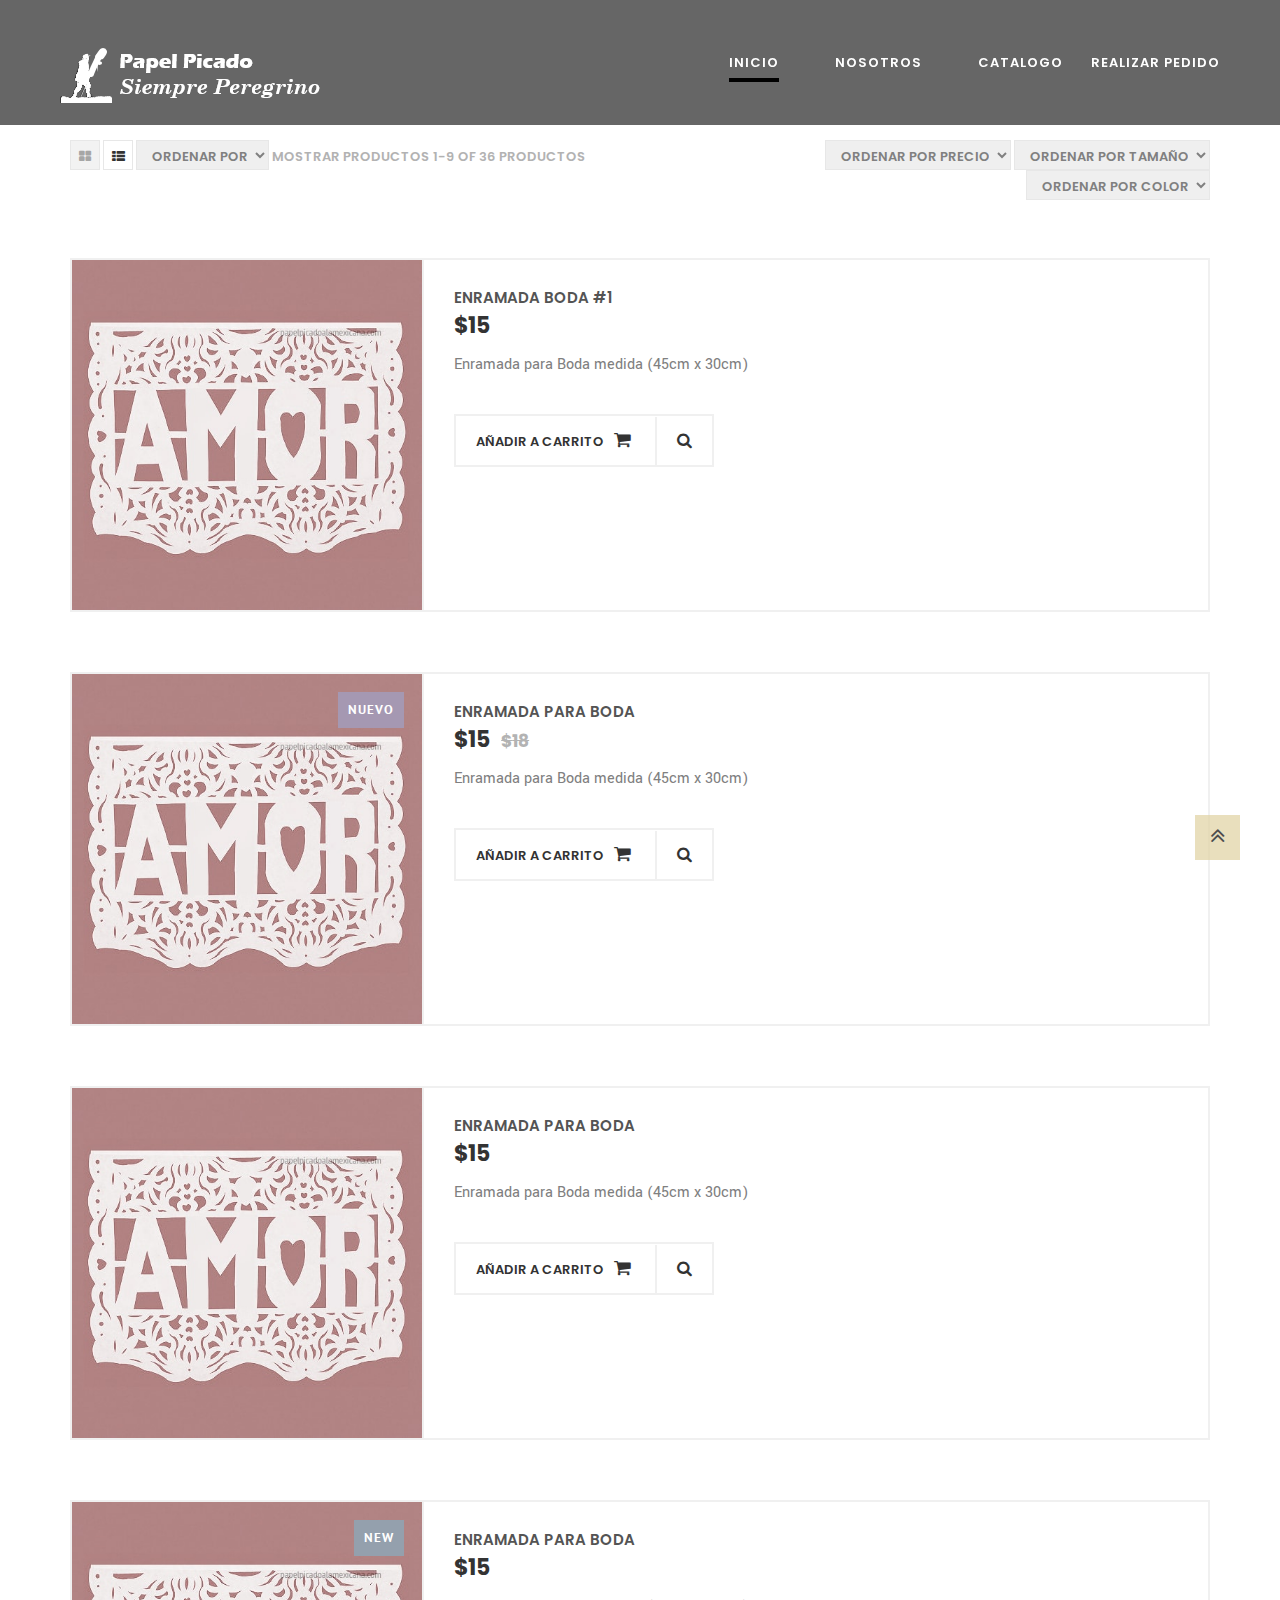
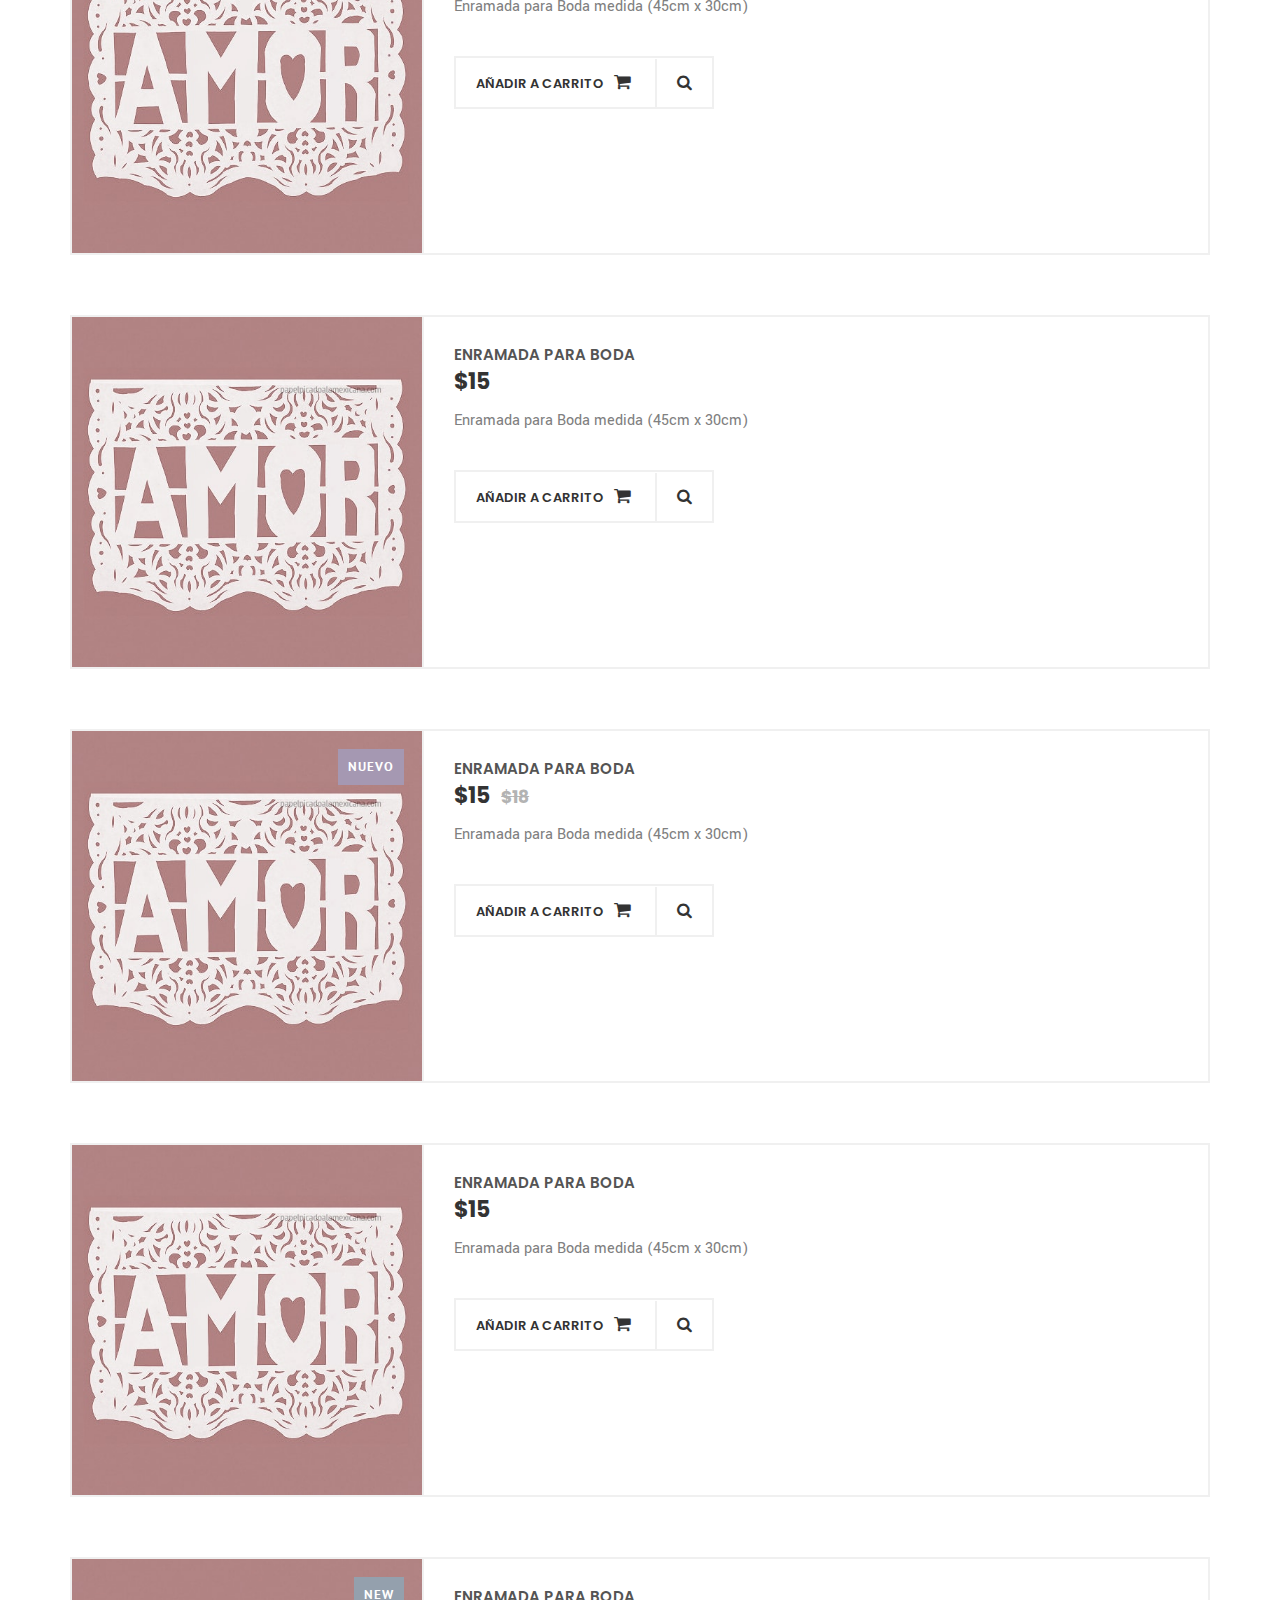
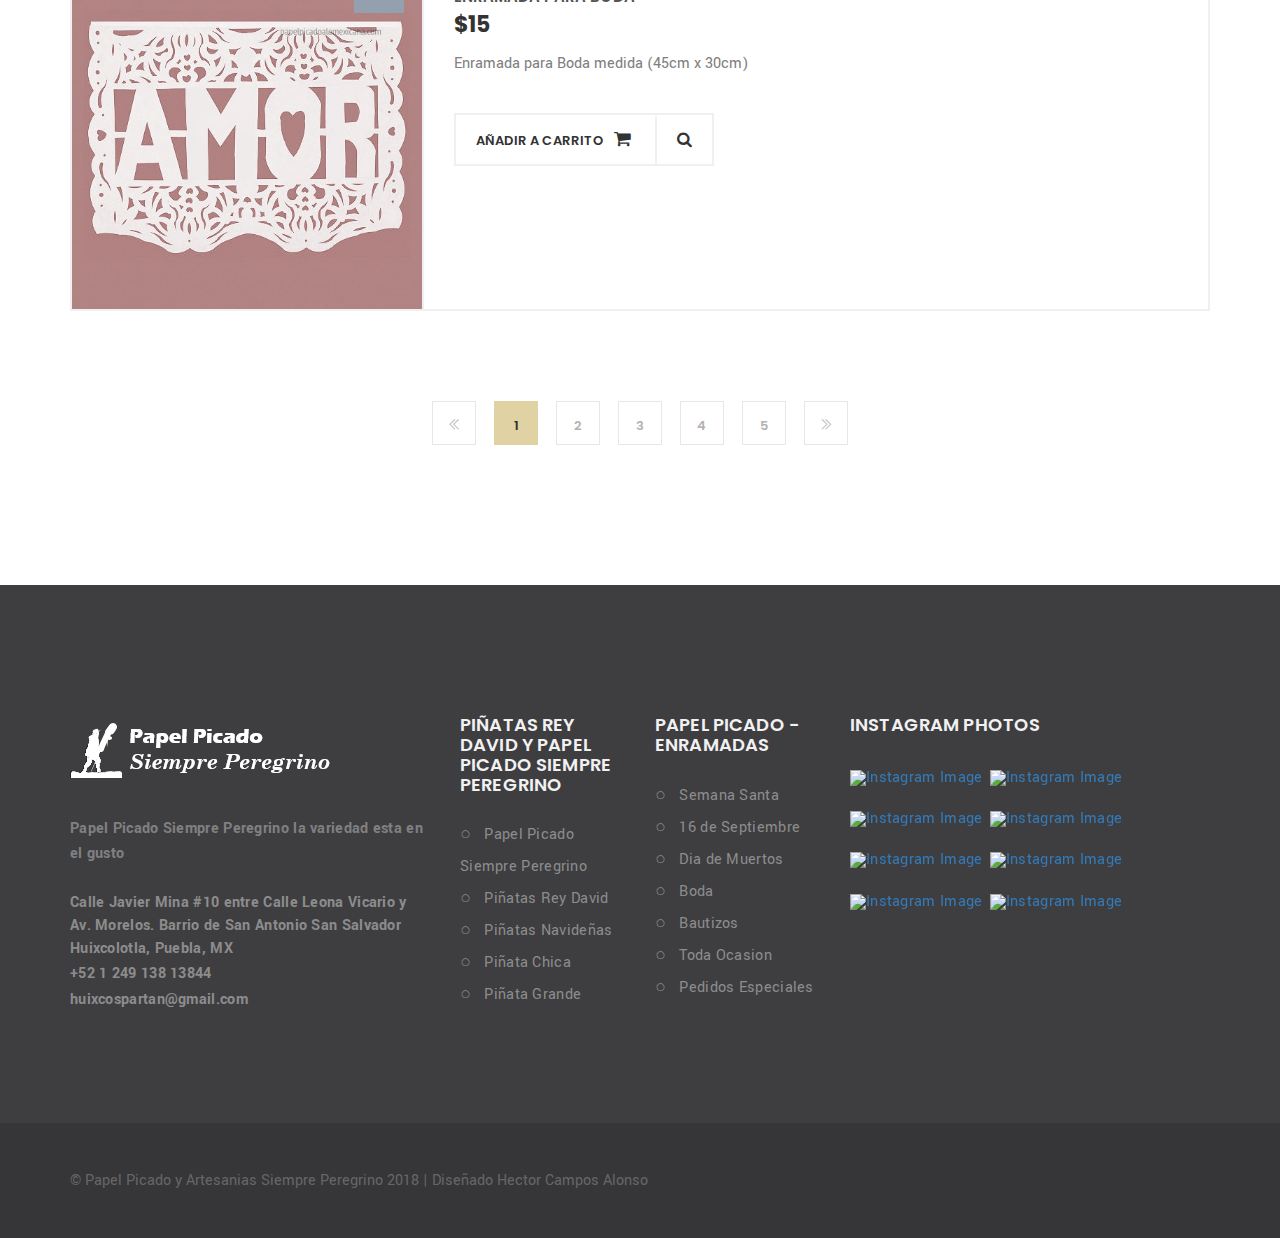
==== commit fe316cda: "Lista" ====
--- a/list.html
+++ b/list.html
@@ -89,21 +89,21 @@
 
               <div class="category-select">
                 <select data-select-like-alignement="never" class="category drop-select">
-                  <option value="">Sort by</option>
-                  <option value="2">Name</option>
-                  <option value="3">Size</option>
+                  <option value="">Ordenar por</option>
+                  <option value="2">Nombre</option>
+                  <option value="3">Tamaño</option>
                   <option value="4">Color</option>
-                  <option value="5">Brand</option>
+                  <option value="5">Ocasion</option>
                 </select>
               </div><!-- /.category-select -->
 
-              <span class="filter-text">Showing 1-9 of 36 Products</span>
+              <span class="filter-text">Mostrar Productos 1-9 of 36 Productos</span>
             </div>
 
             <div class="col-md-6 text-right">
               <div class="show-item">
                 <select id="by-price" data-select-like-alignement="never" class="by-price drop-select">
-                  <option value="">By price</option>
+                  <option value="">Ordenar por Precio</option>
                   <option value="2">50</option>
                   <option value="3">100</option>
                   <option value="4">150</option>
@@ -111,7 +111,7 @@
                 </select>
 
                 <select id="by-size" data-select-like-alignement="never" class="by-size drop-select">
-                  <option value="">By price</option>
+                  <option value="">Ordenar por tamaño</option>
                   <option value="2">SM</option>
                   <option value="3">M</option>
                   <option value="4">L</option>
@@ -120,13 +120,11 @@
                 </select>
 
                 <select id="by-color" data-select-like-alignement="never" class="by-color drop-select">
-                  <option value="">By price</option>
-                  <option value="2">Black</option>
-                  <option value="3">White</option>
-                  <option value="4">Gray</option>
-                  <option value="5">Lime Red</option>
-                  <option value="6">Light Blue</option>
-                  <option value="7">Yellow</option>
+                  <option value="">Ordenar por Color</option>
+                  <option value="2">Rojo - Blanco</option>
+                  <option value="3">Blanco</option>
+                  <option value="4">Tricolor</option>
+                  <option value="5">Multicolor</option>
                 </select>
               </div><!-- /.show-item -->
             </div><!-- /.col-md-6 -->
@@ -139,134 +137,134 @@
               <div class="col-sm-3">
                 <div class="item">
                   <div class="item-thumbnail">
-                    <a class="fancybox" href="images/home08/featured/1.jpg">
-                      <img src="images/home08/featured/1.jpg" alt="Item Thumbnail">
-                    </a>
-                  </div><!-- /.item-thumbnail -->
-
-                  <div class="item-content">
-                    <div class="buttons">
-                      <button class="add-to-cart">Añadir a Carrito<i class="fa fa-shopping-cart"></i></button>
-                    </div><!-- /.buttons -->
-                    <h3 class="item-title"><a href="#">Product name here</a></h3><!-- /.item-title -->
-                    <div class="item-price">
-                      <span class="currency">$</span>
-                      <span class="price">49.00</span>
-                    </div><!-- /.item-price -->
-                    <div class="rating">
-                      <input type="hidden" class="rating-tooltip-manual" data-filled="fa fa-star" data-empty="fa fa-star-o" data-fractions="5"/>
-                    </div><!-- /.rating -->
-
-                  </div><!-- /.item-content -->
-                </div><!-- /.item -->
-              </div>
-
-              <div class="col-sm-3">
-                <div class="item">
-                  <div class="item-thumbnail">
-                    <a class="fancybox" href="images/home08/featured/2.jpg">
-                      <img src="images/home08/featured/2.jpg" alt="Item Thumbnail">
-                    </a>
-                    <span class="ribbon sale">Sale</span>
-                  </div><!-- /.item-thumbnail -->
-
-                  <div class="item-content">
-                    <div class="buttons">
-                      <button class="add-to-cart">Añadir a Carrito<i class="fa fa-shopping-cart"></i></button>
-                    </div><!-- /.buttons -->
-                    <h3 class="item-title"><a href="#">Product name here</a></h3><!-- /.item-title -->
-                    <div class="item-price">
-                      <span class="currency">$</span>
-                      <span class="price">49.00</span>
-                    </div><!-- /.item-price -->
-                    <div class="rating">
-                      <input type="hidden" class="rating-tooltip-manual" data-filled="fa fa-star" data-empty="fa fa-star-o" data-fractions="5"/>
-                    </div><!-- /.rating -->
-
-                  </div><!-- /.item-content -->
-                </div><!-- /.item -->
-              </div>
-
-              <div class="col-sm-3">
-                <div class="item">
-                  <div class="item-thumbnail">
-                    <a class="fancybox" href="images/home08/featured/3.jpg">
-                      <img src="images/home08/featured/3.jpg" alt="Item Thumbnail">
-                    </a>
-                  </div><!-- /.item-thumbnail -->
-
-                  <div class="item-content">
-                    <div class="buttons">
-                      <button class="add-to-cart">Añadir a Carrito<i class="fa fa-shopping-cart"></i></button>
-                    </div><!-- /.buttons -->
-                    <h3 class="item-title"><a href="#">Product name here</a></h3><!-- /.item-title -->
-                    <div class="item-price">
-                      <span class="currency">$</span>
-                      <span class="price">49.00</span>
-                    </div><!-- /.item-price -->
-                    <div class="rating">
-                      <input type="hidden" class="rating-tooltip-manual" data-filled="fa fa-star" data-empty="fa fa-star-o" data-fractions="5"/>
-                    </div><!-- /.rating -->
-
-                  </div><!-- /.item-content -->
-                </div><!-- /.item -->
-              </div>
-
-              <div class="col-sm-3">
-                <div class="item">
-                  <div class="item-thumbnail">
-                    <a class="fancybox" href="images/home08/featured/4.jpg">
-                      <img src="images/home08/featured/4.jpg" alt="Item Thumbnail">
-                    </a>
-                  </div><!-- /.item-thumbnail -->
-
-                  <div class="item-content">
-                    <div class="buttons">
-                      <button class="add-to-cart">Añadir a Carrito<i class="fa fa-shopping-cart"></i></button>
-                    </div><!-- /.buttons -->
-                    <h3 class="item-title"><a href="#">Product name here</a></h3><!-- /.item-title -->
-                    <div class="item-price">
-                      <span class="currency">$</span>
-                      <span class="price">49.00</span>
-                    </div><!-- /.item-price -->
-                    <div class="rating">
-                      <input type="hidden" class="rating-tooltip-manual" data-filled="fa fa-star" data-empty="fa fa-star-o" data-fractions="5"/>
-                    </div><!-- /.rating -->
-
-                  </div><!-- /.item-content -->
-                </div><!-- /.item -->
-              </div>
-
-              <div class="col-sm-3">
-                <div class="item">
-                  <div class="item-thumbnail">
-                    <a class="fancybox" href="images/home08/featured/5.jpg">
-                      <img src="images/home08/featured/5.jpg" alt="Item Thumbnail">
-                    </a>
-                  </div><!-- /.item-thumbnail -->
-
-                  <div class="item-content">
-                    <div class="buttons">
-                      <button class="add-to-cart">Añadir a Carrito<i class="fa fa-shopping-cart"></i></button>
-                    </div><!-- /.buttons -->
-                    <h3 class="item-title"><a href="#">Product name here</a></h3><!-- /.item-title -->
-                    <div class="item-price">
-                      <span class="currency">$</span>
-                      <span class="price">49.00</span>
-                    </div><!-- /.item-price -->
-                    <div class="rating">
-                      <input type="hidden" class="rating-tooltip-manual" data-filled="fa fa-star" data-empty="fa fa-star-o" data-fractions="5"/>
-                    </div><!-- /.rating -->
-
-                  </div><!-- /.item-content -->
-                </div><!-- /.item -->
-              </div>
-
-              <div class="col-sm-3">
-                <div class="item">
-                  <div class="item-thumbnail">
-                    <a class="fancybox" href="images/home08/featured/6.jpg">
-                      <img src="images/home08/featured/6.jpg" alt="Item Thumbnail">
+                    <a class="fancybox" href="images/boda.jpg">
+                      <img src="images/boda.jpg" alt="Item Thumbnail">
+                    </a>
+                  </div><!-- /.item-thumbnail -->
+
+                  <div class="item-content">
+                    <div class="buttons">
+                      <button class="add-to-cart">Añadir a Carrito<i class="fa fa-shopping-cart"></i></button>
+                    </div><!-- /.buttons -->
+                    <h3 class="item-title"><a href="#">Enramada para Boda</a></h3><!-- /.item-title -->
+                    <div class="item-price">
+                      <span class="currency">$</span>
+                      <span class="price">49.00</span>
+                    </div><!-- /.item-price -->
+                    <div class="rating">
+                      <input type="hidden" class="rating-tooltip-manual" data-filled="fa fa-star" data-empty="fa fa-star-o" data-fractions="5"/>
+                    </div><!-- /.rating -->
+
+                  </div><!-- /.item-content -->
+                </div><!-- /.item -->
+              </div>
+
+              <div class="col-sm-3">
+                <div class="item">
+                  <div class="item-thumbnail">
+                    <a class="fancybox" href="images/boda.jpg">
+                      <img src="images/boda.jpg" alt="Item Thumbnail">
+                    </a>
+                    <span class="ribbon sale">Nuevo</span>
+                  </div><!-- /.item-thumbnail -->
+
+                  <div class="item-content">
+                    <div class="buttons">
+                      <button class="add-to-cart">Añadir a Carrito<i class="fa fa-shopping-cart"></i></button>
+                    </div><!-- /.buttons -->
+                    <h3 class="item-title"><a href="#">Enramada para Boda</a></h3><!-- /.item-title -->
+                    <div class="item-price">
+                      <span class="currency">$</span>
+                      <span class="price">49.00</span>
+                    </div><!-- /.item-price -->
+                    <div class="rating">
+                      <input type="hidden" class="rating-tooltip-manual" data-filled="fa fa-star" data-empty="fa fa-star-o" data-fractions="5"/>
+                    </div><!-- /.rating -->
+
+                  </div><!-- /.item-content -->
+                </div><!-- /.item -->
+              </div>
+
+              <div class="col-sm-3">
+                <div class="item">
+                  <div class="item-thumbnail">
+                    <a class="fancybox" href="images/boda.jpg">
+                      <img src="images/boda.jpg" alt="Item Thumbnail">
+                    </a>
+                  </div><!-- /.item-thumbnail -->
+
+                  <div class="item-content">
+                    <div class="buttons">
+                      <button class="add-to-cart">Añadir a Carrito<i class="fa fa-shopping-cart"></i></button>
+                    </div><!-- /.buttons -->
+                    <h3 class="item-title"><a href="#">Enramada para Boda</a></h3><!-- /.item-title -->
+                    <div class="item-price">
+                      <span class="currency">$</span>
+                      <span class="price">49.00</span>
+                    </div><!-- /.item-price -->
+                    <div class="rating">
+                      <input type="hidden" class="rating-tooltip-manual" data-filled="fa fa-star" data-empty="fa fa-star-o" data-fractions="5"/>
+                    </div><!-- /.rating -->
+
+                  </div><!-- /.item-content -->
+                </div><!-- /.item -->
+              </div>
+
+              <div class="col-sm-3">
+                <div class="item">
+                  <div class="item-thumbnail">
+                    <a class="fancybox" href="images/boda.jpg">
+                      <img src="images/boda.jpg" alt="Item Thumbnail">
+                    </a>
+                  </div><!-- /.item-thumbnail -->
+
+                  <div class="item-content">
+                    <div class="buttons">
+                      <button class="add-to-cart">Añadir a Carrito<i class="fa fa-shopping-cart"></i></button>
+                    </div><!-- /.buttons -->
+                    <h3 class="item-title"><a href="#">Enramada para Boda</a></h3><!-- /.item-title -->
+                    <div class="item-price">
+                      <span class="currency">$</span>
+                      <span class="price">49.00</span>
+                    </div><!-- /.item-price -->
+                    <div class="rating">
+                      <input type="hidden" class="rating-tooltip-manual" data-filled="fa fa-star" data-empty="fa fa-star-o" data-fractions="5"/>
+                    </div><!-- /.rating -->
+
+                  </div><!-- /.item-content -->
+                </div><!-- /.item -->
+              </div>
+
+              <div class="col-sm-3">
+                <div class="item">
+                  <div class="item-thumbnail">
+                    <a class="fancybox" href="images/boda.jpg">
+                      <img src="images/boda.jpg" alt="Item Thumbnail">
+                    </a>
+                  </div><!-- /.item-thumbnail -->
+
+                  <div class="item-content">
+                    <div class="buttons">
+                      <button class="add-to-cart">Añadir a Carrito<i class="fa fa-shopping-cart"></i></button>
+                    </div><!-- /.buttons -->
+                    <h3 class="item-title"><a href="#">Enramada para Boda</a></h3><!-- /.item-title -->
+                    <div class="item-price">
+                      <span class="currency">$</span>
+                      <span class="price">49.00</span>
+                    </div><!-- /.item-price -->
+                    <div class="rating">
+                      <input type="hidden" class="rating-tooltip-manual" data-filled="fa fa-star" data-empty="fa fa-star-o" data-fractions="5"/>
+                    </div><!-- /.rating -->
+
+                  </div><!-- /.item-content -->
+                </div><!-- /.item -->
+              </div>
+
+              <div class="col-sm-3">
+                <div class="item">
+                  <div class="item-thumbnail">
+                    <a class="fancybox" href="images/boda.jpg">
+                      <img src="images/boda.jpg" alt="Item Thumbnail">
                     </a>
                     <span class="ribbon new">New</span>
                   </div><!-- /.item-thumbnail -->
@@ -275,150 +273,150 @@
                     <div class="buttons">
                       <button class="add-to-cart">Añadir a Carrito<i class="fa fa-shopping-cart"></i></button>
                     </div><!-- /.buttons -->
-                    <h3 class="item-title"><a href="#">Product name here</a></h3><!-- /.item-title -->
-                    <div class="item-price">
-                      <span class="currency">$</span>
-                      <span class="price">49.00</span>
-                    </div><!-- /.item-price -->
-                    <div class="rating">
-                      <input type="hidden" class="rating-tooltip-manual" data-filled="fa fa-star" data-empty="fa fa-star-o" data-fractions="5"/>
-                    </div><!-- /.rating -->
-
-                  </div><!-- /.item-content -->
-                </div><!-- /.item -->
-              </div>
-
-              <div class="col-sm-3">
-                <div class="item">
-                  <div class="item-thumbnail">
-                    <a class="fancybox" href="images/home08/featured/7.jpg">
-                      <img src="images/home08/featured/7.jpg" alt="Item Thumbnail">
-                    </a>
-                  </div><!-- /.item-thumbnail -->
-
-                  <div class="item-content">
-                    <div class="buttons">
-                      <button class="add-to-cart">Añadir a Carrito<i class="fa fa-shopping-cart"></i></button>
-                    </div><!-- /.buttons -->
-                    <h3 class="item-title"><a href="#">Product name here</a></h3><!-- /.item-title -->
-                    <div class="item-price">
-                      <span class="currency">$</span>
-                      <span class="price">49.00</span>
-                    </div><!-- /.item-price -->
-                    <div class="rating">
-                      <input type="hidden" class="rating-tooltip-manual" data-filled="fa fa-star" data-empty="fa fa-star-o" data-fractions="5"/>
-                    </div><!-- /.rating -->
-
-                  </div><!-- /.item-content -->
-                </div><!-- /.item -->
-              </div>
-
-              <div class="col-sm-3">
-                <div class="item">
-                  <div class="item-thumbnail">
-                    <a class="fancybox" href="images/home08/featured/8.jpg">
-                      <img src="images/home08/featured/8.jpg" alt="Item Thumbnail">
-                    </a>
-                    <span class="ribbon sale">Sale</span>
-                  </div><!-- /.item-thumbnail -->
-
-                  <div class="item-content">
-                    <div class="buttons">
-                      <button class="add-to-cart">Añadir a Carrito<i class="fa fa-shopping-cart"></i></button>
-                    </div><!-- /.buttons -->
-                    <h3 class="item-title"><a href="#">Product name here</a></h3><!-- /.item-title -->
-                    <div class="item-price">
-                      <span class="currency">$</span>
-                      <span class="price">49.00</span>
-                    </div><!-- /.item-price -->
-                    <div class="rating">
-                      <input type="hidden" class="rating-tooltip-manual" data-filled="fa fa-star" data-empty="fa fa-star-o" data-fractions="5"/>
-                    </div><!-- /.rating -->
-
-                  </div><!-- /.item-content -->
-                </div><!-- /.item -->
-              </div>
-
-              <div class="col-sm-3">
-                <div class="item">
-                  <div class="item-thumbnail">
-                    <a class="fancybox" href="images/home08/featured/9.jpg">
-                      <img src="images/home08/featured/9.jpg" alt="Item Thumbnail">
-                    </a>
-                  </div><!-- /.item-thumbnail -->
-
-                  <div class="item-content">
-                    <div class="buttons">
-                      <button class="add-to-cart">Añadir a Carrito<i class="fa fa-shopping-cart"></i></button>
-                    </div><!-- /.buttons -->
-                    <h3 class="item-title"><a href="#">Product name here</a></h3><!-- /.item-title -->
-                    <div class="item-price">
-                      <span class="currency">$</span>
-                      <span class="price">49.00</span>
-                    </div><!-- /.item-price -->
-                    <div class="rating">
-                      <input type="hidden" class="rating-tooltip-manual" data-filled="fa fa-star" data-empty="fa fa-star-o" data-fractions="5"/>
-                    </div><!-- /.rating -->
-
-                  </div><!-- /.item-content -->
-                </div><!-- /.item -->
-              </div>
-
-              <div class="col-sm-3">
-                <div class="item">
-                  <div class="item-thumbnail">
-                    <a class="fancybox" href="images/home08/featured/10.jpg">
-                      <img src="images/home08/featured/10.jpg" alt="Item Thumbnail">
-                    </a>
-                  </div><!-- /.item-thumbnail -->
-
-                  <div class="item-content">
-                    <div class="buttons">
-                      <button class="add-to-cart">Añadir a Carrito<i class="fa fa-shopping-cart"></i></button>
-                    </div><!-- /.buttons -->
-                    <h3 class="item-title"><a href="#">Product name here</a></h3><!-- /.item-title -->
-                    <div class="item-price">
-                      <span class="currency">$</span>
-                      <span class="price">49.00</span>
-                    </div><!-- /.item-price -->
-                    <div class="rating">
-                      <input type="hidden" class="rating-tooltip-manual" data-filled="fa fa-star" data-empty="fa fa-star-o" data-fractions="5"/>
-                    </div><!-- /.rating -->
-
-                  </div><!-- /.item-content -->
-                </div><!-- /.item -->
-              </div>
-
-              <div class="col-sm-3">
-                <div class="item">
-                  <div class="item-thumbnail">
-                    <a class="fancybox" href="images/home08/featured/11.jpg">
-                      <img src="images/home08/featured/11.jpg" alt="Item Thumbnail">
-                    </a>
-                  </div><!-- /.item-thumbnail -->
-
-                  <div class="item-content">
-                    <div class="buttons">
-                      <button class="add-to-cart">Añadir a Carrito<i class="fa fa-shopping-cart"></i></button>
-                    </div><!-- /.buttons -->
-                    <h3 class="item-title"><a href="#">Product name here</a></h3><!-- /.item-title -->
-                    <div class="item-price">
-                      <span class="currency">$</span>
-                      <span class="price">49.00</span>
-                    </div><!-- /.item-price -->
-                    <div class="rating">
-                      <input type="hidden" class="rating-tooltip-manual" data-filled="fa fa-star" data-empty="fa fa-star-o" data-fractions="5"/>
-                    </div><!-- /.rating -->
-
-                  </div><!-- /.item-content -->
-                </div><!-- /.item -->
-              </div>
-
-              <div class="col-sm-3">
-                <div class="item">
-                  <div class="item-thumbnail">
-                    <a class="fancybox" href="images/home08/featured/3.jpg">
-                      <img src="images/home08/featured/3.jpg" alt="Item Thumbnail">
+                    <h3 class="item-title"><a href="#">Enramada para Boda</a></h3><!-- /.item-title -->
+                    <div class="item-price">
+                      <span class="currency">$</span>
+                      <span class="price">49.00</span>
+                    </div><!-- /.item-price -->
+                    <div class="rating">
+                      <input type="hidden" class="rating-tooltip-manual" data-filled="fa fa-star" data-empty="fa fa-star-o" data-fractions="5"/>
+                    </div><!-- /.rating -->
+
+                  </div><!-- /.item-content -->
+                </div><!-- /.item -->
+              </div>
+
+              <div class="col-sm-3">
+                <div class="item">
+                  <div class="item-thumbnail">
+                    <a class="fancybox" href="images/boda.jpg">
+                      <img src="images/boda.jpg" alt="Item Thumbnail">
+                    </a>
+                  </div><!-- /.item-thumbnail -->
+
+                  <div class="item-content">
+                    <div class="buttons">
+                      <button class="add-to-cart">Añadir a Carrito<i class="fa fa-shopping-cart"></i></button>
+                    </div><!-- /.buttons -->
+                    <h3 class="item-title"><a href="#">Enramada para Boda</a></h3><!-- /.item-title -->
+                    <div class="item-price">
+                      <span class="currency">$</span>
+                      <span class="price">49.00</span>
+                    </div><!-- /.item-price -->
+                    <div class="rating">
+                      <input type="hidden" class="rating-tooltip-manual" data-filled="fa fa-star" data-empty="fa fa-star-o" data-fractions="5"/>
+                    </div><!-- /.rating -->
+
+                  </div><!-- /.item-content -->
+                </div><!-- /.item -->
+              </div>
+
+              <div class="col-sm-3">
+                <div class="item">
+                  <div class="item-thumbnail">
+                    <a class="fancybox" href="images/boda.jpg">
+                      <img src="images/boda.jpg" alt="Item Thumbnail">
+                    </a>
+                    <span class="ribbon sale">Nuevo</span>
+                  </div><!-- /.item-thumbnail -->
+
+                  <div class="item-content">
+                    <div class="buttons">
+                      <button class="add-to-cart">Añadir a Carrito<i class="fa fa-shopping-cart"></i></button>
+                    </div><!-- /.buttons -->
+                    <h3 class="item-title"><a href="#">Enramada para Boda</a></h3><!-- /.item-title -->
+                    <div class="item-price">
+                      <span class="currency">$</span>
+                      <span class="price">49.00</span>
+                    </div><!-- /.item-price -->
+                    <div class="rating">
+                      <input type="hidden" class="rating-tooltip-manual" data-filled="fa fa-star" data-empty="fa fa-star-o" data-fractions="5"/>
+                    </div><!-- /.rating -->
+
+                  </div><!-- /.item-content -->
+                </div><!-- /.item -->
+              </div>
+
+              <div class="col-sm-3">
+                <div class="item">
+                  <div class="item-thumbnail">
+                    <a class="fancybox" href="images/boda.jpg">
+                      <img src="images/boda.jpg" alt="Item Thumbnail">
+                    </a>
+                  </div><!-- /.item-thumbnail -->
+
+                  <div class="item-content">
+                    <div class="buttons">
+                      <button class="add-to-cart">Añadir a Carrito<i class="fa fa-shopping-cart"></i></button>
+                    </div><!-- /.buttons -->
+                    <h3 class="item-title"><a href="#">Enramada para Boda</a></h3><!-- /.item-title -->
+                    <div class="item-price">
+                      <span class="currency">$</span>
+                      <span class="price">49.00</span>
+                    </div><!-- /.item-price -->
+                    <div class="rating">
+                      <input type="hidden" class="rating-tooltip-manual" data-filled="fa fa-star" data-empty="fa fa-star-o" data-fractions="5"/>
+                    </div><!-- /.rating -->
+
+                  </div><!-- /.item-content -->
+                </div><!-- /.item -->
+              </div>
+
+              <div class="col-sm-3">
+                <div class="item">
+                  <div class="item-thumbnail">
+                    <a class="fancybox" href="images/boda.jpg">
+                      <img src="images/boda.jpg" alt="Item Thumbnail">
+                    </a>
+                  </div><!-- /.item-thumbnail -->
+
+                  <div class="item-content">
+                    <div class="buttons">
+                      <button class="add-to-cart">Añadir a Carrito<i class="fa fa-shopping-cart"></i></button>
+                    </div><!-- /.buttons -->
+                    <h3 class="item-title"><a href="#">Enramada para Boda</a></h3><!-- /.item-title -->
+                    <div class="item-price">
+                      <span class="currency">$</span>
+                      <span class="price">49.00</span>
+                    </div><!-- /.item-price -->
+                    <div class="rating">
+                      <input type="hidden" class="rating-tooltip-manual" data-filled="fa fa-star" data-empty="fa fa-star-o" data-fractions="5"/>
+                    </div><!-- /.rating -->
+
+                  </div><!-- /.item-content -->
+                </div><!-- /.item -->
+              </div>
+
+              <div class="col-sm-3">
+                <div class="item">
+                  <div class="item-thumbnail">
+                    <a class="fancybox" href="images/boda.jpg">
+                      <img src="images/boda.jpg" alt="Item Thumbnail">
+                    </a>
+                  </div><!-- /.item-thumbnail -->
+
+                  <div class="item-content">
+                    <div class="buttons">
+                      <button class="add-to-cart">Añadir a Carrito<i class="fa fa-shopping-cart"></i></button>
+                    </div><!-- /.buttons -->
+                    <h3 class="item-title"><a href="#">Enramada para Boda</a></h3><!-- /.item-title -->
+                    <div class="item-price">
+                      <span class="currency">$</span>
+                      <span class="price">49.00</span>
+                    </div><!-- /.item-price -->
+                    <div class="rating">
+                      <input type="hidden" class="rating-tooltip-manual" data-filled="fa fa-star" data-empty="fa fa-star-o" data-fractions="5"/>
+                    </div><!-- /.rating -->
+
+                  </div><!-- /.item-content -->
+                </div><!-- /.item -->
+              </div>
+
+              <div class="col-sm-3">
+                <div class="item">
+                  <div class="item-thumbnail">
+                    <a class="fancybox" href="images/boda.jpg">
+                      <img src="images/boda.jpg" alt="Item Thumbnail">
                     </a>
                     <span class="ribbon new">New</span>
                   </div><!-- /.item-thumbnail -->
@@ -427,7 +425,7 @@
                     <div class="buttons">
                       <button class="add-to-cart">Añadir a Carrito<i class="fa fa-shopping-cart"></i></button>
                     </div><!-- /.buttons -->
-                    <h3 class="item-title"><a href="#">Product name here</a></h3><!-- /.item-title -->
+                    <h3 class="item-title"><a href="#">Enramada para Boda</a></h3><!-- /.item-title -->
                     <div class="item-price">
                       <span class="currency">$</span>
                       <span class="price">49.00</span>
@@ -473,26 +471,26 @@
 
               <div class="item media">
                 <div class="item-thumbnail media-left">
-                  <img src="images/home08/featured/2.jpg" alt="Item Thumbnail">
-                  <span class="ribbon sale">Sale</span>
+                  <img src="images/boda.jpg" alt="Item Thumbnail">
+                  <span class="ribbon sale">Nuevo</span>
                 </div><!-- /.item-image -->
 
                 <div class="item-content media-body">
-                  <h3 class="item-title"><a href="#">Product Name Here</a></h3><!-- /.item-title -->
+                  <h3 class="item-title"><a href="#">Enramada para Boda</a></h3><!-- /.item-title -->
 
                   <div class="item-price">
-                    <div class="current-price"><span class="currency">$</span><span class="price">65</span></div><!-- /.current-price -->
-                    <div class="previous-price"><span class="currency">$</span><span class="price">85</span></div><!-- /.previous-price -->
+                    <div class="current-price"><span class="currency">$</span><span class="price">15</span></div><!-- /.current-price -->
+                    <div class="previous-price"><span class="currency">$</span><span class="price">18</span></div><!-- /.previous-price -->
                   </div><!-- /.item-price -->
 
                   <p class="description">
-                    Nam nec tellus a odio tincidunt auctor a ornare odio. Sed non  mauris vitae erat consequat auctor eu in elit. Class aptent taciti sociosqu ad litora 
+                    Enramada para Boda medida (45cm x 30cm) 
                   </p><!-- /.description -->
 
                   <div class="item-bottom">
                     <div class="buttons">
                       <button class="add-to-cart">Añadir a Carrito<i class="fa fa-shopping-cart"></i></button>
-                      <a class="fancybox" href="images/home08/featured/2.jpg"><i class="fa fa-search"></i></a>
+                      <a class="fancybox" href="images/boda.jpg"><i class="fa fa-search"></i></a>
                     </div><!-- /.buttons -->
 
                     
@@ -503,24 +501,24 @@
 
               <div class="item media">
                 <div class="item-thumbnail media-left">
-                  <img src="images/home08/featured/3.jpg" alt="Item Thumbnail">
+                  <img src="images/boda.jpg" alt="Item Thumbnail">
                 </div><!-- /.item-image -->
 
                 <div class="item-content media-body">
-                  <h3 class="item-title"><a href="#">Product Name Here</a></h3><!-- /.item-title -->
+                  <h3 class="item-title"><a href="#">Enramada para Boda</a></h3><!-- /.item-title -->
 
                   <div class="item-price">
-                    <div class="current-price"><span class="currency">$</span><span class="price">65</span></div><!-- /.current-price -->
+                    <div class="current-price"><span class="currency">$</span><span class="price">15</span></div><!-- /.current-price -->
                   </div><!-- /.item-price -->
 
                   <p class="description">
-                    Nam nec tellus a odio tincidunt auctor a ornare odio. Sed non  mauris vitae erat consequat auctor eu in elit. Class aptent taciti sociosqu ad litora 
+                    Enramada para Boda medida (45cm x 30cm) 
                   </p><!-- /.description -->
 
                   <div class="item-bottom">
                     <div class="buttons">
                       <button class="add-to-cart">Añadir a Carrito<i class="fa fa-shopping-cart"></i></button>
-                      <a class="fancybox" href="images/home08/featured/3.jpg"><i class="fa fa-search"></i></a>
+                      <a class="fancybox" href="images/boda.jpg"><i class="fa fa-search"></i></a>
                     </div><!-- /.buttons -->
 
                     
@@ -531,25 +529,25 @@
 
               <div class="item media">
                 <div class="item-thumbnail media-left">
-                  <img src="images/home08/featured/4.jpg" alt="Item Thumbnail">
+                  <img src="images/boda.jpg" alt="Item Thumbnail">
                   <span class="ribbon new">new</span>
                 </div><!-- /.item-image -->
 
                 <div class="item-content media-body">
-                  <h3 class="item-title"><a href="#">Product Name Here</a></h3><!-- /.item-title -->
+                  <h3 class="item-title"><a href="#">Enramada para Boda</a></h3><!-- /.item-title -->
 
                   <div class="item-price">
-                    <div class="current-price"><span class="currency">$</span><span class="price">65</span></div><!-- /.current-price -->
+                    <div class="current-price"><span class="currency">$</span><span class="price">15</span></div><!-- /.current-price -->
                   </div><!-- /.item-price -->
 
                   <p class="description">
-                    Nam nec tellus a odio tincidunt auctor a ornare odio. Sed non  mauris vitae erat consequat auctor eu in elit. Class aptent taciti sociosqu ad litora 
+                    Enramada para Boda medida (45cm x 30cm) 
                   </p><!-- /.description -->
 
                   <div class="item-bottom">
                     <div class="buttons">
                       <button class="add-to-cart">Añadir a Carrito<i class="fa fa-shopping-cart"></i></button>
-                      <a class="fancybox" href="images/home08/featured/4.jpg"><i class="fa fa-search"></i></a>
+                      <a class="fancybox" href="images/boda.jpg"><i class="fa fa-search"></i></a>
                     </div><!-- /.buttons -->
 
                     
@@ -560,24 +558,24 @@
 
               <div class="item media">
                 <div class="item-thumbnail media-left">
-                  <img src="images/home08/featured/5.jpg" alt="Item Thumbnail">
+                  <img src="images/boda.jpg" alt="Item Thumbnail">
                 </div><!-- /.item-image -->
 
                 <div class="item-content media-body">
-                  <h3 class="item-title"><a href="#">Product Name Here</a></h3><!-- /.item-title -->
+                  <h3 class="item-title"><a href="#">Enramada para Boda</a></h3><!-- /.item-title -->
 
                   <div class="item-price">
-                    <div class="current-price"><span class="currency">$</span><span class="price">65</span></div><!-- /.current-price -->
+                    <div class="current-price"><span class="currency">$</span><span class="price">15</span></div><!-- /.current-price -->
                   </div><!-- /.item-price -->
 
                   <p class="description">
-                    Nam nec tellus a odio tincidunt auctor a ornare odio. Sed non  mauris vitae erat consequat auctor eu in elit. Class aptent taciti sociosqu ad litora 
+                    Enramada para Boda medida (45cm x 30cm) 
                   </p><!-- /.description -->
 
                   <div class="item-bottom">
                     <div class="buttons">
                       <button class="add-to-cart">Añadir a Carrito<i class="fa fa-shopping-cart"></i></button>
-                      <a class="fancybox" href="images/home08/featured/5.jpg"><i class="fa fa-search"></i></a>
+                      <a class="fancybox" href="images/boda.jpg"><i class="fa fa-search"></i></a>
                     </div><!-- /.buttons -->
 
                     
@@ -588,26 +586,26 @@
 
               <div class="item media">
                 <div class="item-thumbnail media-left">
-                  <img src="images/home08/featured/6.jpg" alt="Item Thumbnail">
-                  <span class="ribbon sale">Sale</span>
+                  <img src="images/boda.jpg" alt="Item Thumbnail">
+                  <span class="ribbon sale">Nuevo</span>
                 </div><!-- /.item-image -->
 
                 <div class="item-content media-body">
-                  <h3 class="item-title"><a href="#">Product Name Here</a></h3><!-- /.item-title -->
+                  <h3 class="item-title"><a href="#">Enramada para Boda</a></h3><!-- /.item-title -->
 
                   <div class="item-price">
-                    <div class="current-price"><span class="currency">$</span><span class="price">65</span></div><!-- /.current-price -->
-                    <div class="previous-price"><span class="currency">$</span><span class="price">85</span></div><!-- /.previous-price -->
+                    <div class="current-price"><span class="currency">$</span><span class="price">15</span></div><!-- /.current-price -->
+                    <div class="previous-price"><span class="currency">$</span><span class="price">18</span></div><!-- /.previous-price -->
                   </div><!-- /.item-price -->
 
                   <p class="description">
-                    Nam nec tellus a odio tincidunt auctor a ornare odio. Sed non  mauris vitae erat consequat auctor eu in elit. Class aptent taciti sociosqu ad litora 
+                    Enramada para Boda medida (45cm x 30cm) 
                   </p><!-- /.description -->
 
                   <div class="item-bottom">
                     <div class="buttons">
                       <button class="add-to-cart">Añadir a Carrito<i class="fa fa-shopping-cart"></i></button>
-                      <a class="fancybox" href="images/home08/featured/6.jpg"><i class="fa fa-search"></i></a>
+                      <a class="fancybox" href="images/boda.jpg"><i class="fa fa-search"></i></a>
                     </div><!-- /.buttons -->
 
                     
@@ -618,24 +616,24 @@
 
               <div class="item media">
                 <div class="item-thumbnail media-left">
-                  <img src="images/home08/featured/7.jpg" alt="Item Thumbnail">
+                  <img src="images/boda.jpg" alt="Item Thumbnail">
                 </div><!-- /.item-image -->
 
                 <div class="item-content media-body">
-                  <h3 class="item-title"><a href="#">Product Name Here</a></h3><!-- /.item-title -->
+                  <h3 class="item-title"><a href="#">Enramada para Boda</a></h3><!-- /.item-title -->
 
                   <div class="item-price">
-                    <div class="current-price"><span class="currency">$</span><span class="price">65</span></div><!-- /.current-price -->
+                    <div class="current-price"><span class="currency">$</span><span class="price">15</span></div><!-- /.current-price -->
                   </div><!-- /.item-price -->
 
                   <p class="description">
-                    Nam nec tellus a odio tincidunt auctor a ornare odio. Sed non  mauris vitae erat consequat auctor eu in elit. Class aptent taciti sociosqu ad litora 
+                    Enramada para Boda medida (45cm x 30cm) 
                   </p><!-- /.description -->
 
                   <div class="item-bottom">
                     <div class="buttons">
                       <button class="add-to-cart">Añadir a Carrito<i class="fa fa-shopping-cart"></i></button>
-                      <a class="fancybox" href="images/home08/featured/7.jpg"><i class="fa fa-search"></i></a>
+                      <a class="fancybox" href="images/boda.jpg"><i class="fa fa-search"></i></a>
                     </div><!-- /.buttons -->
 
                     
@@ -646,25 +644,25 @@
 
               <div class="item media">
                 <div class="item-thumbnail media-left">
-                  <img src="images/home08/featured/8.jpg" alt="Item Thumbnail">
+                  <img src="images/boda.jpg" alt="Item Thumbnail">
                   <span class="ribbon new">new</span>
                 </div><!-- /.item-image -->
 
                 <div class="item-content media-body">
-                  <h3 class="item-title"><a href="#">Product Name Here</a></h3><!-- /.item-title -->
+                  <h3 class="item-title"><a href="#">Enramada para Boda</a></h3><!-- /.item-title -->
 
                   <div class="item-price">
-                    <div class="current-price"><span class="currency">$</span><span class="price">65</span></div><!-- /.current-price -->
+                    <div class="current-price"><span class="currency">$</span><span class="price">15</span></div><!-- /.current-price -->
                   </div><!-- /.item-price -->
 
                   <p class="description">
-                    Nam nec tellus a odio tincidunt auctor a ornare odio. Sed non  mauris vitae erat consequat auctor eu in elit. Class aptent taciti sociosqu ad litora 
+                    Enramada para Boda medida (45cm x 30cm) 
                   </p><!-- /.description -->
 
                   <div class="item-bottom">
                     <div class="buttons">
                       <button class="add-to-cart">Añadir a Carrito<i class="fa fa-shopping-cart"></i></button>
-                      <a class="fancybox" href="images/home08/featured/8.jpg"><i class="fa fa-search"></i></a>
+                      <a class="fancybox" href="images/boda.jpg"><i class="fa fa-search"></i></a>
                     </div><!-- /.buttons -->
 
                     
